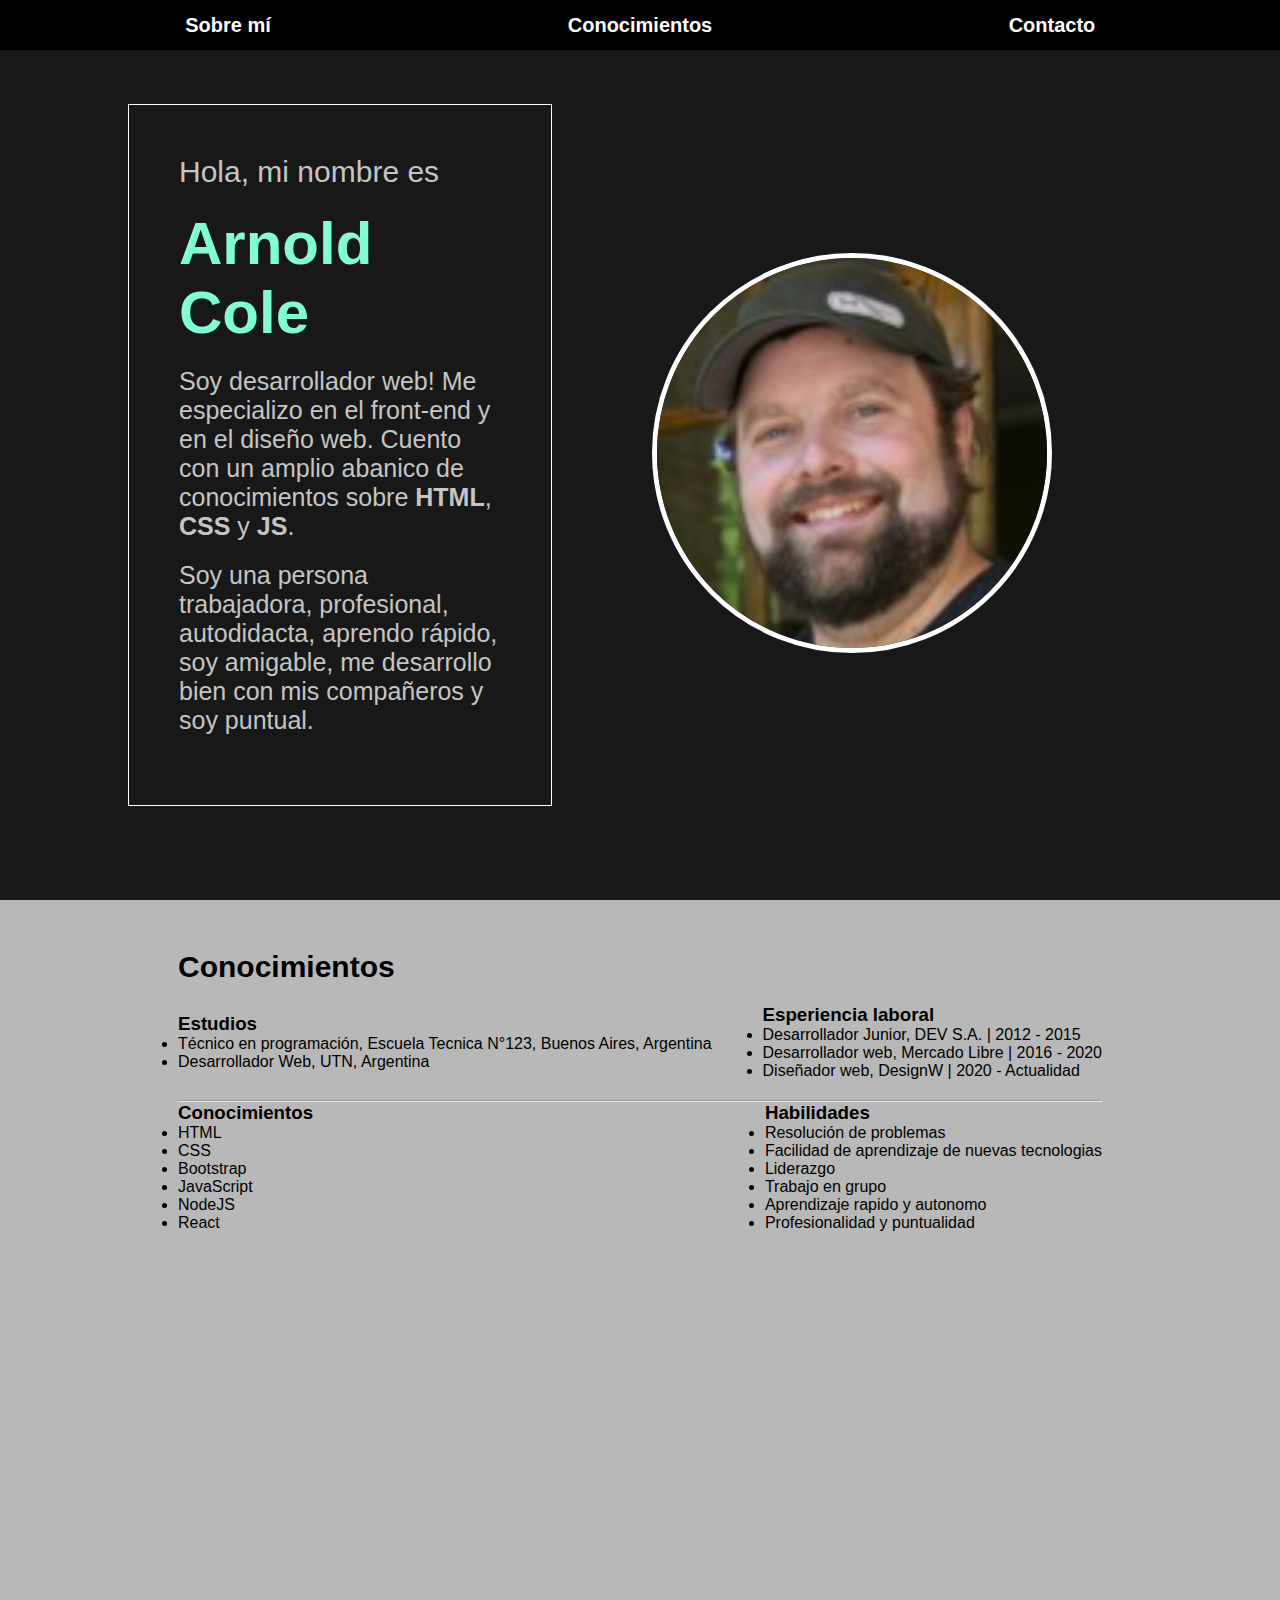
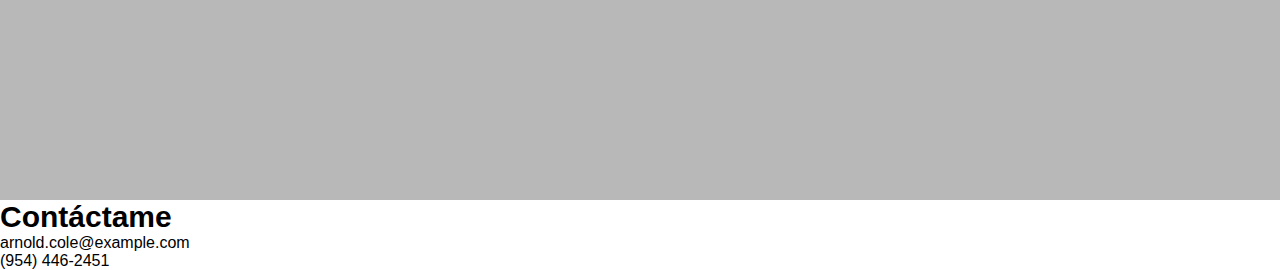
==== index.html @ a4a01d85 "Inicio del proyecto" ====
<!DOCTYPE html>
<html lang="es">
<head>
    <meta charset="UTF-8">
    <meta http-equiv="X-UA-Compatible" content="IE=edge">
    <meta name="viewport" content="width=device-width, initial-scale=1.0">
    <link rel="stylesheet" href="estilos.css">
    <title>Arnold Cole CV</title>
</head>

<nav class="navbar">
    <div class="contenedor">
        <div class="nav-link">
            <button class="link" id="btn-sobre-mi">Sobre mí</button>
        </div>
        <div class="nav-link">
            <button class="link" id="btn-conocimiento">Conocimientos</button>
        </div>
        <div class="nav-link">
            <button class="link" id="btn-contacto">Contacto</button>
        </div>
    </div>
</nav>

<header class="sobre-mi">
    <div class="contenedor">
        <div class="encabezado">
            <span>Hola, mi nombre es</span>
            <h1>Arnold Cole</h1>
            <p>
                Soy desarrollador web! Me especializo en el front-end y en el diseño web. Cuento con un amplio abanico de conocimientos sobre <strong>HTML</strong>, <strong>CSS</strong> y <strong>JS</strong>. 
            </p>
            <p>
                Soy una persona trabajadora, profesional, autodidacta, aprendo rápido, soy amigable, me desarrollo bien con mis compañeros y soy puntual.
            </p>
        </div>
        <div class="perfil-img">
            <img src="/recursos/99.jpg" alt="Imagen de perfil">
        </div>
    </div>
</header>

<body>
    <div class="conocimientos">
        <div class="contenedor-block">
            <h2>Conocimientos</h2>
            <div class="estudios">
                <div>
                    <h3>Estudios</h3>
                    <ul>
                        <li>
                            Técnico en programación, Escuela Tecnica N°123, Buenos Aires, Argentina
                        </li>
                        <li>
                            Desarrollador Web, UTN, Argentina
                        </li>
                    </ul>
                </div>
                <div>
                    <h3>Esperiencia laboral</h3>
                    <ul>
                        <li>
                            Desarrollador Junior, DEV S.A. | <span>2012 - 2015</span> 
                        </li>
                        <li>
                            Desarrollador web, Mercado Libre | <span>2016 - 2020</span>
                        </li>
                        <li>
                            Diseñador web, DesignW | <span>2020 - Actualidad</span>
                        </li>
                    </ul>
                </div>
            </div>
            <hr>
            <div class="habilidades">
                <div>
                    <h3>Conocimientos</h3>
                    <ul>
                        <li>HTML</li>
                        <li>CSS</li>
                        <li>Bootstrap</li>
                        <li>JavaScript</li>
                        <li>NodeJS</li>
                        <li>React</li>
                    </ul>
                </div>
                <div>
                    <h3>Habilidades</h3>
                    <ul>
                        <li>Resolución de problemas</li>
                        <li>Facilidad de aprendizaje de nuevas tecnologias</li>
                        <li>Liderazgo</li>
                        <li>Trabajo en grupo</li>
                        <li>Aprendizaje rapido y autonomo</li>
                        <li>Profesionalidad y puntualidad</li>
                    </ul>
                </div>
            </div>
        </div>
        
    </div>
</body>

<footer class="contacto">
    <h2>Contáctame</h2>
    <div class="email">
        <span>arnold.cole@example.com</span>
    </div>
    <div class="telefono">
        <span>(954) 446-2451</span>
    </div>
</footer>

<script src="codigo.js"></script>
</html>
---- estilos.css ----
*{
    margin: 0;
    padding: 0;
    box-sizing: border-box;
    font-family: 'Franklin Gothic Medium', 'Arial Narrow', Arial, sans-serif;
}

h2{
    font-size: 30px;
}

.navbar{
    position: fixed;
    top: 0;
    left: 0;
    width: 100%;
    height: 50px;
    background-color: rgb(0, 0, 0);
}


.contenedor{
    display: flex;
    justify-content: space-between;
    align-items: center;
    width: 80%;
    margin: 9px auto;
    margin-bottom: 0px;
}

.link{
    width: 200px;
    padding: 5px;
    background-color: rgba(240, 248, 255, 0);
    color: rgb(255, 255, 255);
    border: none;
    cursor: pointer;
    font-size: 20px;
    font-weight: bold;
}

.link:hover{
    background-color: rgba(73, 73, 73, 0.644);
    border-radius: 10px;
    color: white;
}

.sobre-mi{
    background-color: rgb(24, 24, 24);
    color: aliceblue;
    display: flex;
    width: 100%;
    height: 100vh;
}

.encabezado{
    display: block;
    border: 1px white solid;
    padding: 50px;
}

.encabezado span{
    font-size: 30px;
    color: rgb(197, 197, 197);
    margin-top: 20px;
    margin-bottom: 20px;
}

.encabezado h1{
    font-size: 60px;
    color: aquamarine;
    margin-top: 20px;
    margin-bottom: 20px;
}

.encabezado p{
    font-size: 25px;
    margin-top: 20px;
    margin-bottom: 20px;
    color: rgb(197, 197, 197);
}

.perfil-img img{
    width: 400px;
    height: 400px;
    border: 5px white solid;
    border-radius: 50%;
    margin: 100px;
}

.conocimientos{
    background-color: rgb(184, 184, 184);
    color: rgb(0, 0, 0);
    width: 100%;
    height: 100vh;
    
}

.contenedor-block{
    display: block;
    justify-content: center;
    align-items: center;
    width: 80%;
    margin: 0 auto;
    padding: 50px;
}

.estudios{
    margin-top: 20px;
    margin-bottom: 20px;
    display: flex;
    justify-content: space-between;
    align-items: center;
}

.habilidades{
    display: flex;
    justify-content: space-between;
    align-items: center;
}
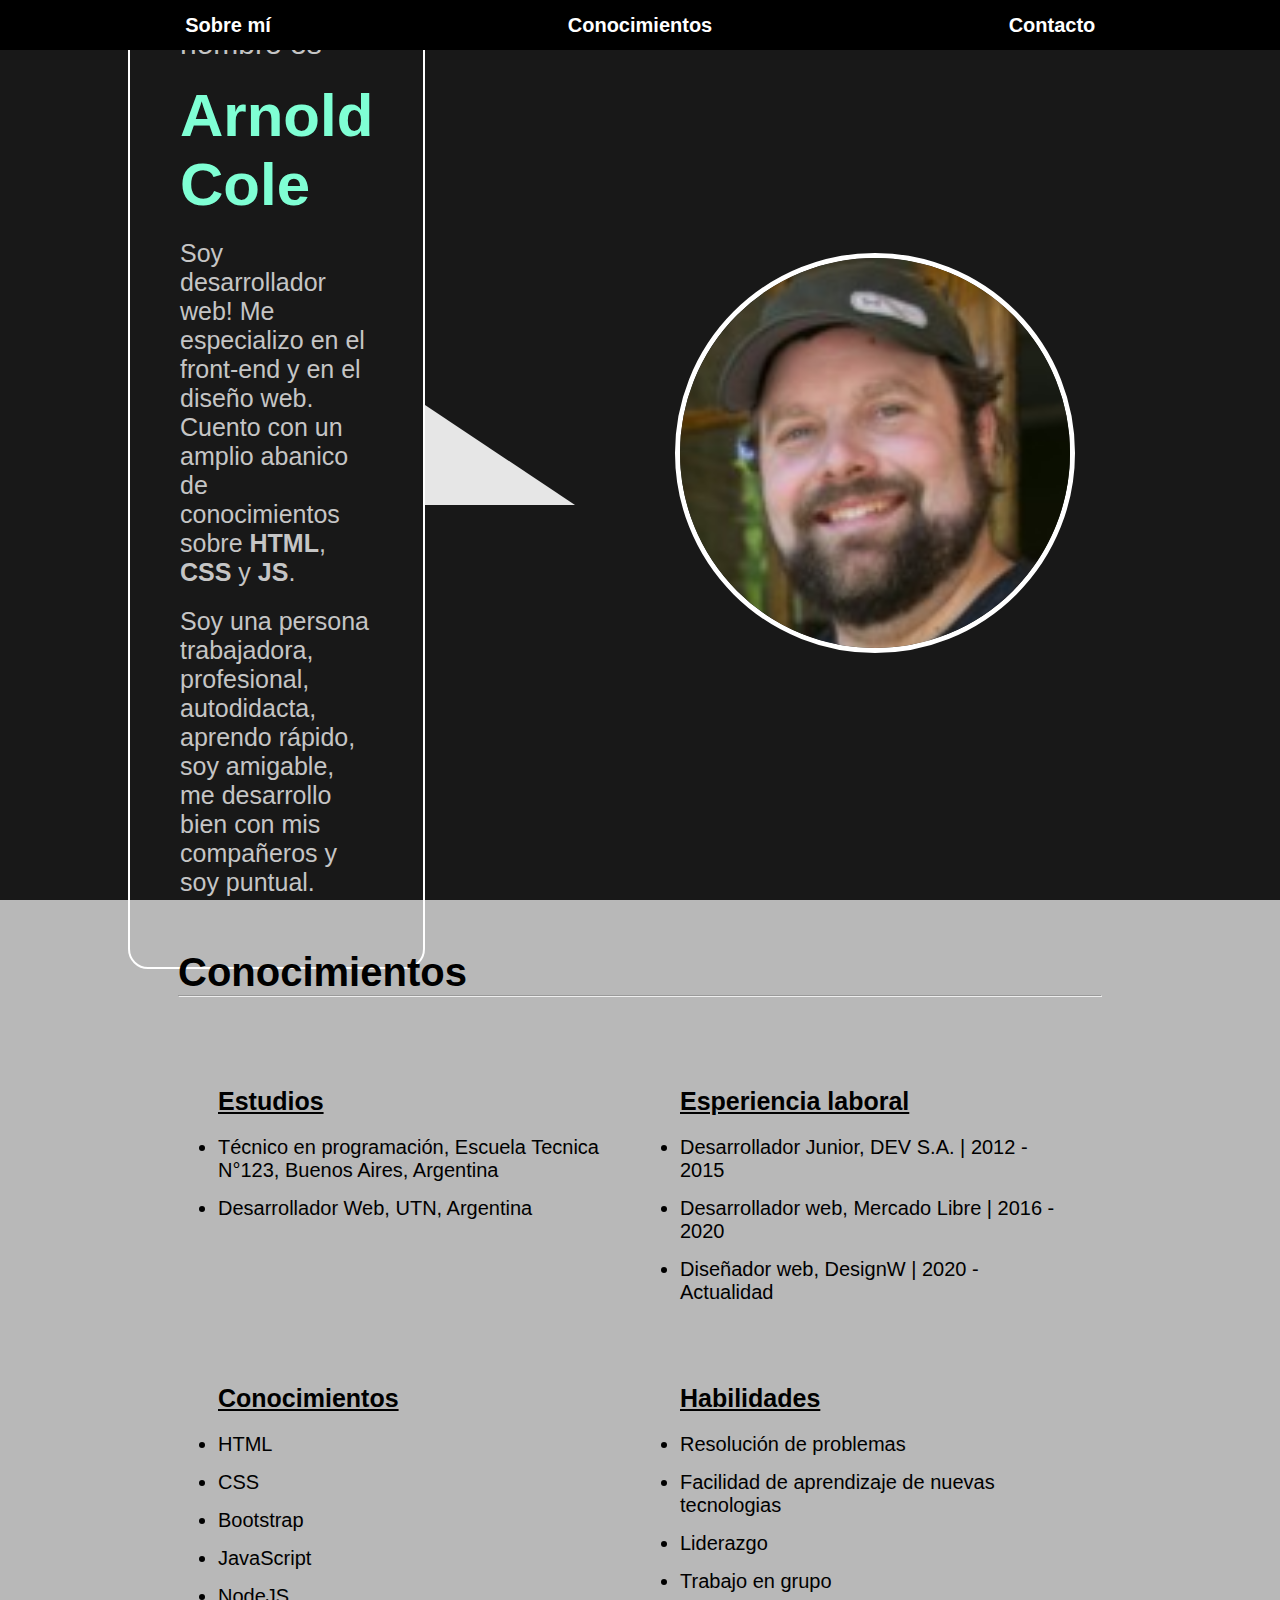
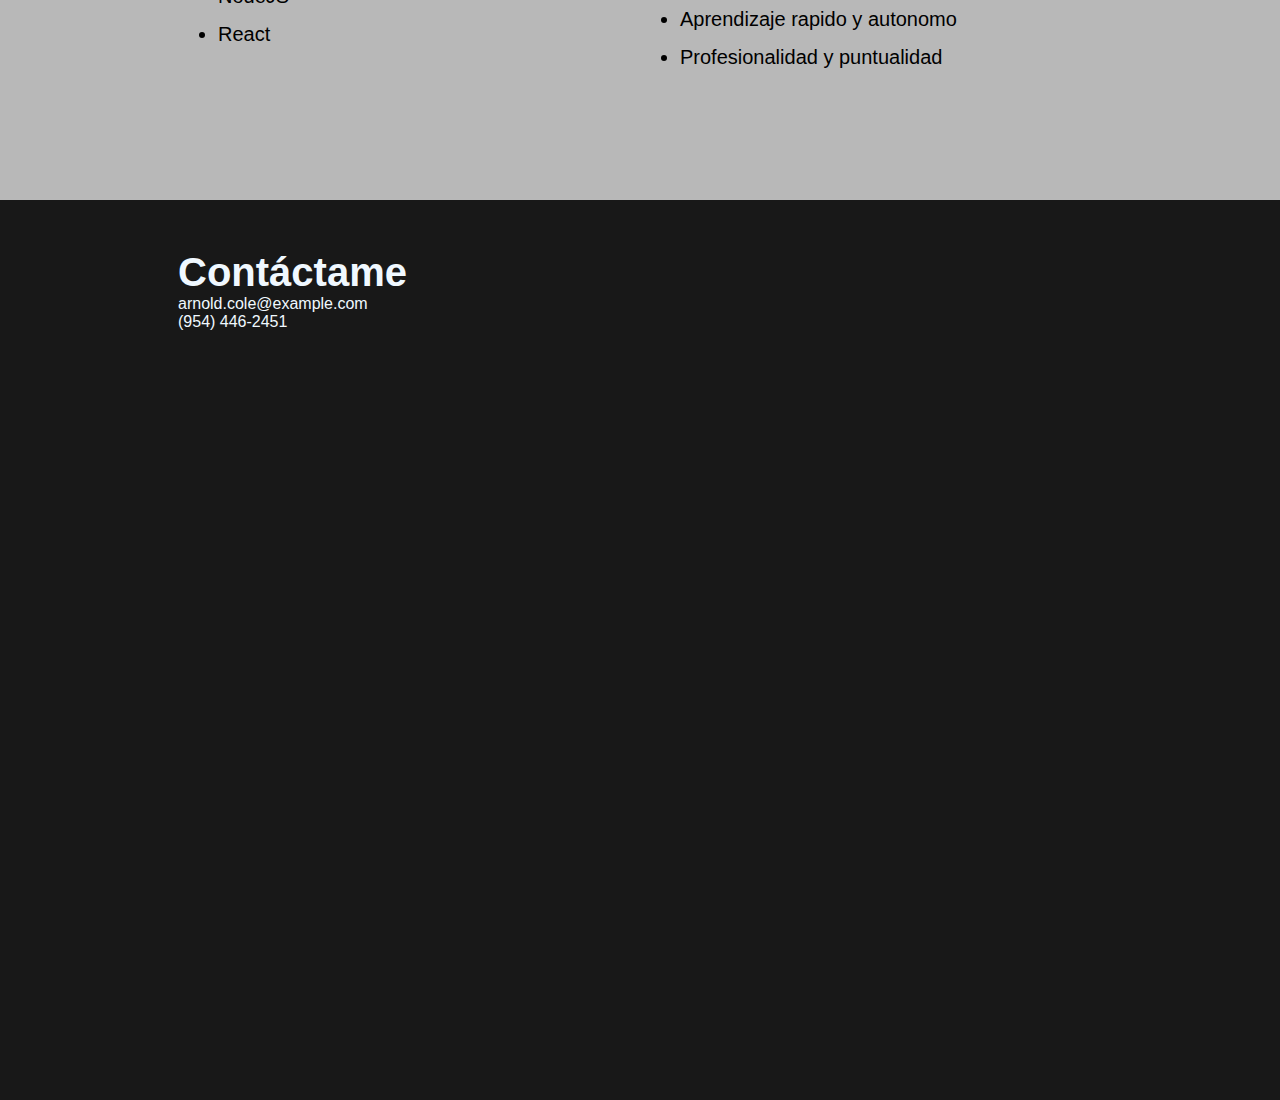
==== commit efb4521b: "Body" ====
--- a/index.html
+++ b/index.html
@@ -34,6 +34,7 @@
                 Soy una persona trabajadora, profesional, autodidacta, aprendo rápido, soy amigable, me desarrollo bien con mis compañeros y soy puntual.
             </p>
         </div>
+        <span class="triangulo"></span>
         <div class="perfil-img">
             <img src="/recursos/99.jpg" alt="Imagen de perfil">
         </div>
@@ -44,71 +45,70 @@
     <div class="conocimientos">
         <div class="contenedor-block">
             <h2>Conocimientos</h2>
-            <div class="estudios">
-                <div>
-                    <h3>Estudios</h3>
-                    <ul>
-                        <li>
-                            Técnico en programación, Escuela Tecnica N°123, Buenos Aires, Argentina
-                        </li>
-                        <li>
-                            Desarrollador Web, UTN, Argentina
-                        </li>
-                    </ul>
-                </div>
-                <div>
-                    <h3>Esperiencia laboral</h3>
-                    <ul>
-                        <li>
-                            Desarrollador Junior, DEV S.A. | <span>2012 - 2015</span> 
-                        </li>
-                        <li>
-                            Desarrollador web, Mercado Libre | <span>2016 - 2020</span>
-                        </li>
-                        <li>
-                            Diseñador web, DesignW | <span>2020 - Actualidad</span>
-                        </li>
-                    </ul>
-                </div>
+            <hr>
+            <div class="grid">
+                    <div class="lista">
+                        <h3>Estudios</h3>
+                        <ul>
+                            <li>
+                                Técnico en programación, Escuela Tecnica N°123, Buenos Aires, Argentina
+                            </li>
+                            <li>
+                                Desarrollador Web, UTN, Argentina
+                            </li>
+                        </ul>
+                    </div>
+                    <div class="lista">
+                        <h3>Esperiencia laboral</h3>
+                        <ul>
+                            <li>
+                                Desarrollador Junior, DEV S.A. | <span>2012 - 2015</span> 
+                            </li>
+                            <li>
+                                Desarrollador web, Mercado Libre | <span>2016 - 2020</span>
+                            </li>
+                            <li>
+                                Diseñador web, DesignW | <span>2020 - Actualidad</span>
+                            </li>
+                        </ul>
+                    </div>
+                    <div class="lista">
+                        <h3>Conocimientos</h3>
+                        <ul>
+                            <li>HTML</li>
+                            <li>CSS</li>
+                            <li>Bootstrap</li>
+                            <li>JavaScript</li>
+                            <li>NodeJS</li>
+                            <li>React</li>
+                        </ul>
+                    </div>
+                    <div class="lista">
+                        <h3>Habilidades</h3>
+                        <ul>
+                            <li>Resolución de problemas</li>
+                            <li>Facilidad de aprendizaje de nuevas tecnologias</li>
+                            <li>Liderazgo</li>
+                            <li>Trabajo en grupo</li>
+                            <li>Aprendizaje rapido y autonomo</li>
+                            <li>Profesionalidad y puntualidad</li>
+                        </ul>
+                    </div>
             </div>
-            <hr>
-            <div class="habilidades">
-                <div>
-                    <h3>Conocimientos</h3>
-                    <ul>
-                        <li>HTML</li>
-                        <li>CSS</li>
-                        <li>Bootstrap</li>
-                        <li>JavaScript</li>
-                        <li>NodeJS</li>
-                        <li>React</li>
-                    </ul>
-                </div>
-                <div>
-                    <h3>Habilidades</h3>
-                    <ul>
-                        <li>Resolución de problemas</li>
-                        <li>Facilidad de aprendizaje de nuevas tecnologias</li>
-                        <li>Liderazgo</li>
-                        <li>Trabajo en grupo</li>
-                        <li>Aprendizaje rapido y autonomo</li>
-                        <li>Profesionalidad y puntualidad</li>
-                    </ul>
-                </div>
-            </div>
-        </div>
-        
+        </div>             
     </div>
 </body>
 
 <footer class="contacto">
-    <h2>Contáctame</h2>
-    <div class="email">
-        <span>arnold.cole@example.com</span>
-    </div>
-    <div class="telefono">
-        <span>(954) 446-2451</span>
-    </div>
+    <div class="contenedor-block">
+        <h2>Contáctame</h2>
+        <div class="email">
+            <span>arnold.cole@example.com</span>
+        </div>
+        <div class="telefono">
+            <span>(954) 446-2451</span>
+        </div>
+    </div>   
 </footer>
 
 <script src="codigo.js"></script>
--- a/estilos.css
+++ b/estilos.css
@@ -55,7 +55,8 @@
 
 .encabezado{
     display: block;
-    border: 1px white solid;
+    border: 2px white solid;
+    border-radius: 20px;
     padding: 50px;
 }
 
@@ -80,6 +81,11 @@
     color: rgb(197, 197, 197);
 }
 
+.triangulo{
+    border-bottom: 100px solid rgb(230, 230, 230);
+    border-right: 150px solid transparent;
+}
+
 .perfil-img img{
     width: 400px;
     height: 400px;
@@ -93,7 +99,10 @@
     color: rgb(0, 0, 0);
     width: 100%;
     height: 100vh;
-    
+}
+
+h2{
+    font-size: 40px;
 }
 
 .contenedor-block{
@@ -105,16 +114,38 @@
     padding: 50px;
 }
 
-.estudios{
-    margin-top: 20px;
-    margin-bottom: 20px;
-    display: flex;
-    justify-content: space-between;
-    align-items: center;
+.grid{  
+    display: grid;
+    grid-template-columns: repeat(2,1fr);
+    row-gap: 0px;
+    padding-top: 50px;
+    padding-bottom: 50px;
+    width:100%;
 }
 
-.habilidades{
+
+.lista{
+    display: block;
+    align-items: center;
+    justify-content: center;
+    padding: 40px;
+}
+
+.lista h3{
+    text-decoration: underline;
+    font-size: 25px;
+    margin-bottom: 20px;
+}
+
+.lista li{
+    font-size: 20px;
+    margin-top: 15px;
+}
+
+footer{
+    background-color: rgb(24, 24, 24);
+    color: aliceblue;
     display: flex;
-    justify-content: space-between;
-    align-items: center;
+    width: 100%;
+    height: 100vh;
 }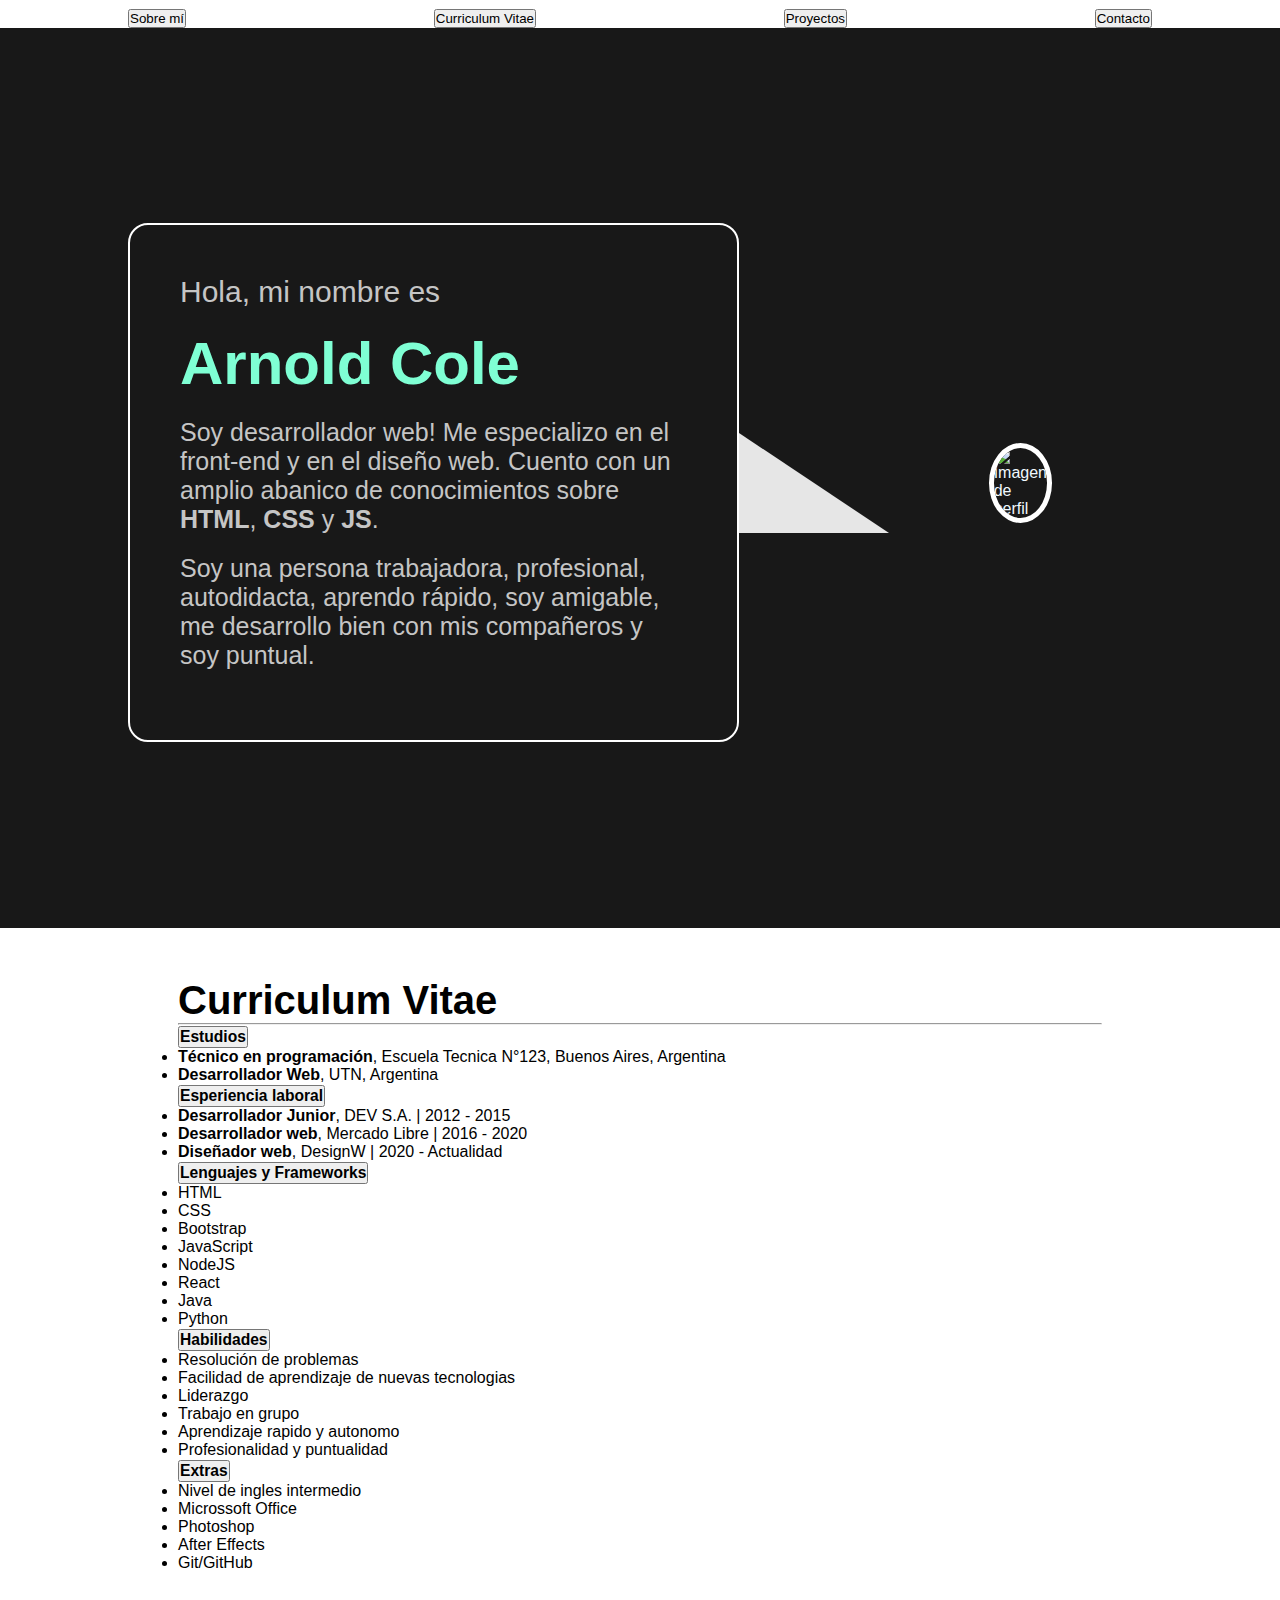
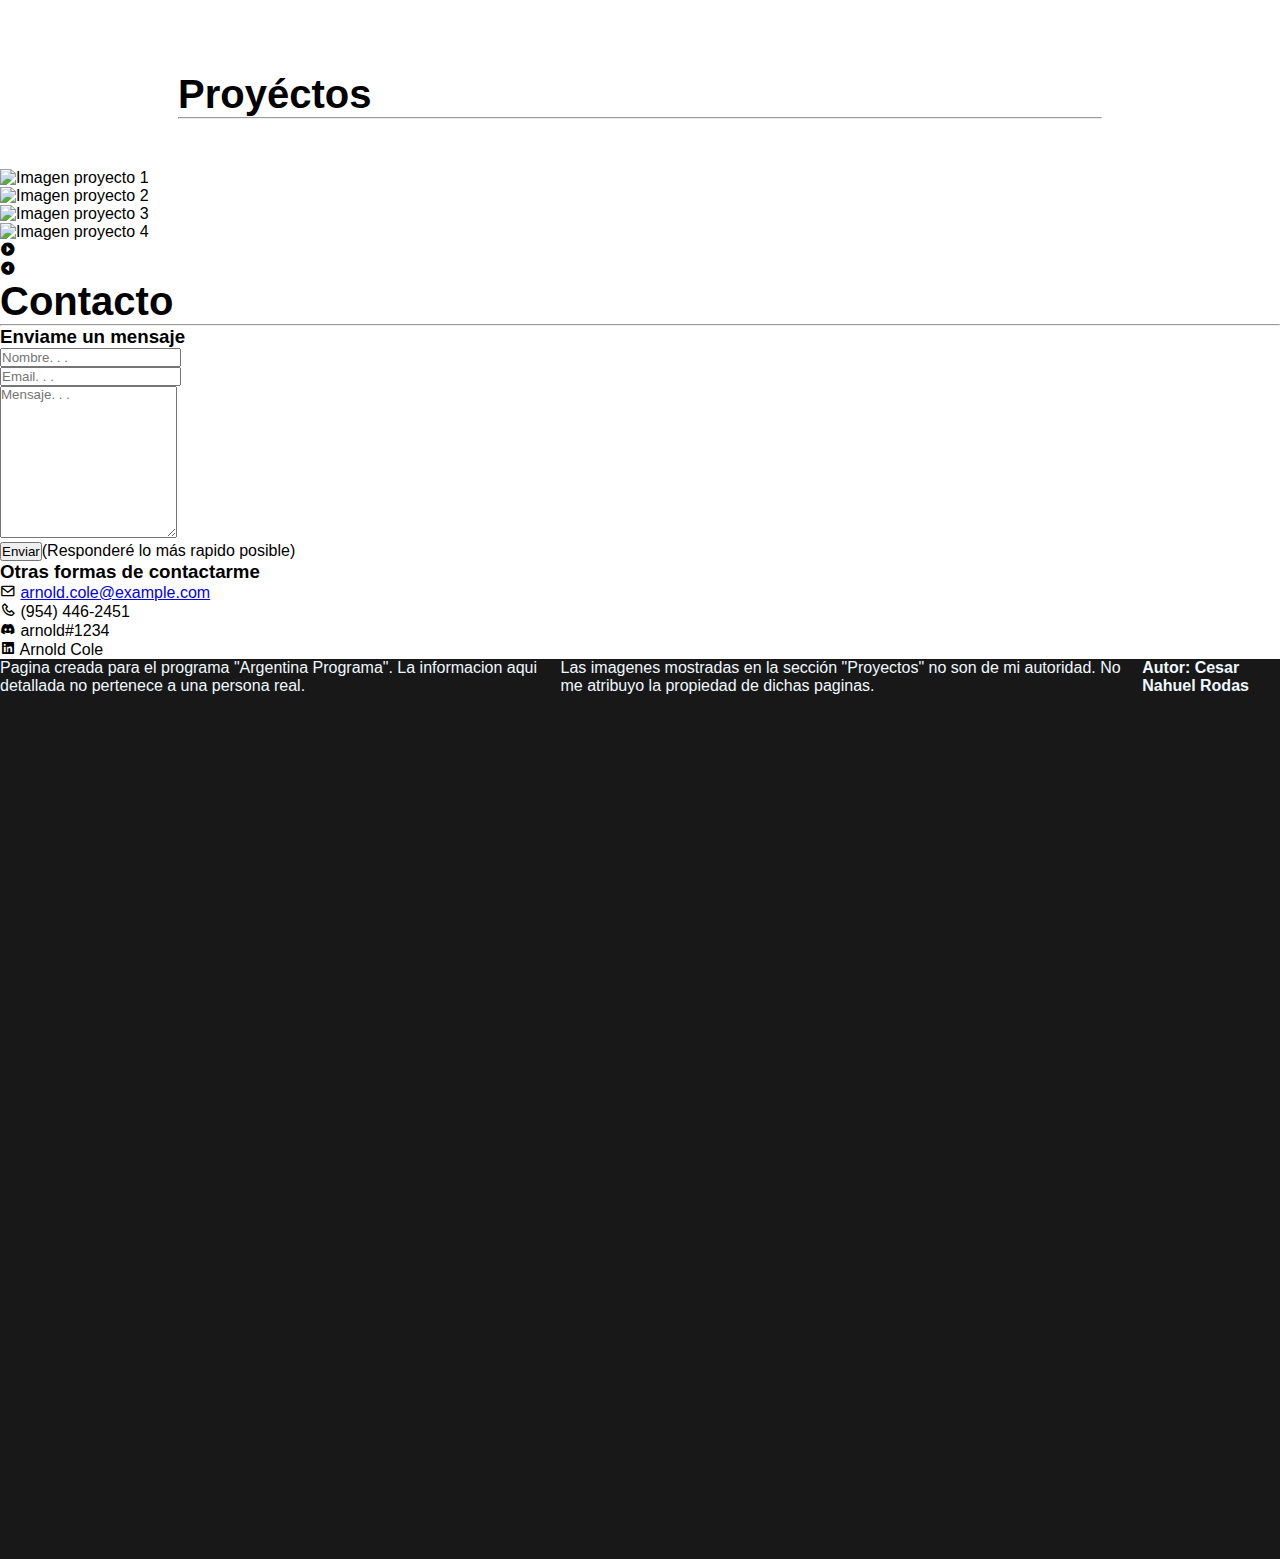
==== commit 0eaba0e4: "Update index.html" ====
--- a/index.html
+++ b/index.html
@@ -5,19 +5,24 @@
     <meta http-equiv="X-UA-Compatible" content="IE=edge">
     <meta name="viewport" content="width=device-width, initial-scale=1.0">
     <link rel="stylesheet" href="estilos.css">
+    <link href="https://cdn.jsdelivr.net/npm/bootstrap@5.3.0-alpha1/dist/css/bootstrap.min.css" rel="stylesheet" integrity="sha384-GLhlTQ8iRABdZLl6O3oVMWSktQOp6b7In1Zl3/Jr59b6EGGoI1aFkw7cmDA6j6gD" crossorigin="anonymous">
+    <link href='https://unpkg.com/boxicons@2.1.4/css/boxicons.min.css' rel='stylesheet'>
     <title>Arnold Cole CV</title>
 </head>
 
-<nav class="navbar">
+<nav class="navegacion">
     <div class="contenedor">
-        <div class="nav-link">
-            <button class="link" id="btn-sobre-mi">Sobre mí</button>
-        </div>
-        <div class="nav-link">
-            <button class="link" id="btn-conocimiento">Conocimientos</button>
-        </div>
-        <div class="nav-link">
-            <button class="link" id="btn-contacto">Contacto</button>
+        <div >
+            <button class="btn-navegacion" id="btn-sobre-mi">Sobre mí</button>
+        </div>
+        <div>
+            <button class="btn-navegacion" id="btn-cv">Curriculum Vitae</button>
+        </div>
+        <div>
+            <button class="btn-navegacion" id="btn-proyectos">Proyectos</button>
+        </div>
+        <div>
+            <button class="btn-navegacion" id="btn-contacto">Contacto</button>
         </div>
     </div>
 </nav>
@@ -36,44 +41,66 @@
         </div>
         <span class="triangulo"></span>
         <div class="perfil-img">
-            <img src="/recursos/99.jpg" alt="Imagen de perfil">
+            <img src="https://raw.githubusercontent.com/NahuRodas/ArgentinaProgramaProyectoFinal/main/recursos/foto_perfil.jpg" alt="Imagen de perfil">
         </div>
     </div>
 </header>
 
 <body>
-    <div class="conocimientos">
+    <div class="cv" id="cv">
         <div class="contenedor-block">
-            <h2>Conocimientos</h2>
+            <h2>Curriculum Vitae</h2>
             <hr>
-            <div class="grid">
-                    <div class="lista">
+            <div class="accordion" id="accordionFlushExample">
+                <div class="accordion-item bg-transparent border-dark">
+                  <h3 class="accordion-header border-dark" id="flush-headingOne">
+                    <button class="accordion-button bg-transparent collapsed border-dark" type="button" data-bs-toggle="collapse" data-bs-target="#flush-collapseOne" aria-expanded="false" aria-controls="flush-collapseOne">
                         <h3>Estudios</h3>
-                        <ul>
-                            <li>
-                                Técnico en programación, Escuela Tecnica N°123, Buenos Aires, Argentina
-                            </li>
-                            <li>
-                                Desarrollador Web, UTN, Argentina
-                            </li>
-                        </ul>
-                    </div>
-                    <div class="lista">
+                    </button>
+                  </h3>
+                  <div id="flush-collapseOne" class="accordion-collapse collapse border-dark" aria-labelledby="flush-headingOne" data-bs-parent="#accordionFlushExample">
+                    <div class="accordion-body border-dark">
+                        <ul>
+                            <li>
+                                <strong>Técnico en programación</strong>, Escuela Tecnica N°123, Buenos Aires, Argentina
+                            </li>
+                            <li>
+                                <strong> Desarrollador Web</strong>, UTN, Argentina
+                            </li>
+                        </ul>
+                    </div>
+                  </div>
+                </div>
+                <div class="accordion-item bg-transparent border-dark">
+                  <h3 class="accordion-header" id="flush-headingTwo">
+                    <button class="accordion-button bg-transparent collapsed" type="button" data-bs-toggle="collapse" data-bs-target="#flush-collapseTwo" aria-expanded="false" aria-controls="flush-collapseTwo">
                         <h3>Esperiencia laboral</h3>
-                        <ul>
-                            <li>
-                                Desarrollador Junior, DEV S.A. | <span>2012 - 2015</span> 
-                            </li>
-                            <li>
-                                Desarrollador web, Mercado Libre | <span>2016 - 2020</span>
-                            </li>
-                            <li>
-                                Diseñador web, DesignW | <span>2020 - Actualidad</span>
-                            </li>
-                        </ul>
-                    </div>
-                    <div class="lista">
-                        <h3>Conocimientos</h3>
+                    </button>
+                  </h3>
+                  <div id="flush-collapseTwo" class="accordion-collapse collapse" aria-labelledby="flush-headingTwo" data-bs-parent="#accordionFlushExample">
+                    <div class="accordion-body">
+                        <ul>
+                            <li>
+                                <strong>Desarrollador Junior</strong>, DEV S.A. | <span>2012 - 2015</span> 
+                            </li>
+                            <li>
+                                <strong>Desarrollador web</strong>, Mercado Libre | <span>2016 - 2020</span>
+                            </li>
+                            <li>
+                                <strong>Diseñador web</strong>, DesignW | <span>2020 - Actualidad</span>
+                            </li>
+                        </ul>
+                    </div>
+                  </div>
+                </div>
+                <div class="accordion-item bg-transparent border-dark">
+                  <h3 class="accordion-header" id="flush-headingThree">
+                    <button class="accordion-button bg-transparent collapsed" type="button" data-bs-toggle="collapse" data-bs-target="#flush-collapseThree" aria-expanded="false" aria-controls="flush-collapseThree">
+                        <h3>Lenguajes y Frameworks</h3>
+                    </button>
+                  </h3>
+                  <div id="flush-collapseThree" class="accordion-collapse collapse" aria-labelledby="flush-headingThree" data-bs-parent="#accordionFlushExample">
+                    <div class="accordion-body">
                         <ul>
                             <li>HTML</li>
                             <li>CSS</li>
@@ -81,10 +108,20 @@
                             <li>JavaScript</li>
                             <li>NodeJS</li>
                             <li>React</li>
-                        </ul>
-                    </div>
-                    <div class="lista">
+                            <li>Java</li>
+                            <li>Python</li>
+                        </ul>
+                    </div>
+                  </div>
+                </div>
+                <div class="accordion-item bg-transparent border-dark">
+                  <h3 class="accordion-header" id="flush-headingFour">
+                    <button class="accordion-button bg-transparent collapsed" type="button" data-bs-toggle="collapse" data-bs-target="#flush-collapseFour" aria-expanded="false" aria-controls="flush-collapseFour">
                         <h3>Habilidades</h3>
+                    </button>
+                  </h3>
+                  <div id="flush-collapseFour" class="accordion-collapse collapse" aria-labelledby="flush-headingFour" data-bs-parent="#accordionFlushExample">
+                    <div class="accordion-body">
                         <ul>
                             <li>Resolución de problemas</li>
                             <li>Facilidad de aprendizaje de nuevas tecnologias</li>
@@ -94,22 +131,110 @@
                             <li>Profesionalidad y puntualidad</li>
                         </ul>
                     </div>
+                  </div>
+                </div>
+                <div class="accordion-item bg-transparent border-dark">
+                  <h3 class="accordion-header" id="flush-headingFive">
+                    <button class="accordion-button bg-transparent collapsed" type="button" data-bs-toggle="collapse" data-bs-target="#flush-collapseFive" aria-expanded="false" aria-controls="flush-collapseFive">
+                        <h3>Extras</h3>
+                    </button>
+                  </h3>
+                  <div id="flush-collapseFive" class="accordion-collapse collapse" aria-labelledby="flush-headingFive" data-bs-parent="#accordionFlushExample">
+                    <div class="accordion-body">
+                        <ul>
+                            <li>Nivel de ingles intermedio</li>
+                            <li>Microssoft Office</li>
+                            <li>Photoshop</li>
+                            <li>After Effects</li>
+                            <li>Git/GitHub</li>
+                        </ul>
+                    </div>
+                  </div>
+                </div>
+              </div>
+        </div>             
+    </div>
+
+    <div class="proyectos" id="proyectos">
+            <div class="contenedor-block">
+                <h2>Proyéctos</h2>
+                <hr>
             </div>
-        </div>             
+        <div class="contenedor-slider">
+            <div class="slider" id="slider">
+                <div class="slider-section">
+                    <div class="slider-img">
+                        <img src="https://raw.githubusercontent.com/NahuRodas/ArgentinaProgramaProyectoFinal/main/recursos/proyecto1.PNG" alt="Imagen proyecto 1">
+                    </div>
+                </div>
+                <div class="slider-section">
+                    <div class="slider-img">
+                        <img src="https://raw.githubusercontent.com/NahuRodas/ArgentinaProgramaProyectoFinal/main/recursos/proyecto2.PNG" alt="Imagen proyecto 2">
+                    </div>
+                </div>
+                <div class="slider-section">
+                    <div class="slider-img">
+                        <img src="https://raw.githubusercontent.com/NahuRodas/ArgentinaProgramaProyectoFinal/main/recursos/proyecto3.PNG" alt="Imagen proyecto 3">
+                    </div>
+                </div>
+                <div class="slider-section">
+                    <div class="slider-img">
+                        <img src="https://raw.githubusercontent.com/NahuRodas/ArgentinaProgramaProyectoFinal/main/recursos/proyecto4.PNG" alt="Imagen proyecto 4">
+                    </div>
+                </div>
+            </div>
+            <div class="slider-btn sldier-btn-derecha" id="btn-derecha"><i class='bx bxs-caret-right-circle'></i></div>
+            <div class="slider-btn sldier-btn-izquierda" id="btn-izquierda"><i class='bx bxs-caret-left-circle'></i></div>
+        </div>
+    </div>
+    <div class="contacto" id="contacto">
+        <div class="contenedor-contactos">
+            <h2>Contacto</h2>
+            <hr>
+            <div class="contenedor-info-contactos row gx-5">
+                <div class="col-8">
+                    <h3>Enviame un mensaje</h3>
+                    <form class="formulario" action="#" method="post">
+                        <input class="input-contacto" type="text" name="nombre" id="nombre" placeholder="Nombre. . . "><br>
+                        <input class="input-contacto" type="email" name="email" id="email" placeholder="Email. . . "><br>
+                        <textarea class="input-contacto" name="mensaje" id="mensaje" rows="10" autocapitalize="sentences" placeholder="Mensaje. . . "></textarea><br>
+                        <button class="btn-enviar" type="submit">Enviar</button><span>(Responderé lo más rapido posible)</span>
+                    </form>
+                </div>
+                <div class="col-4">
+                    <h3>Otras formas de contactarme</h3>
+                    <div class="info-contacto">
+                        <i class='bx bx-envelope'></i>
+                        <a href="mailto:arnold.cole@example.com"><span>arnold.cole@example.com</span></a>
+                    </div>
+                    <div class="info-contacto">
+                        <i class='bx bx-phone' ></i>
+                        <span>(954) 446-2451</span>
+                    </div>
+                    <div class="info-contacto">
+                        <i class='bx bxl-discord-alt'></i>
+                        <span>arnold#1234</span>
+                    </div>
+                    <div class="info-contacto">
+                        <i class='bx bxl-linkedin-square' ></i>
+                        <span>Arnold Cole</span>
+                    </div>
+                </div>
+            </div>
+        </div>   
     </div>
 </body>
 
-<footer class="contacto">
-    <div class="contenedor-block">
-        <h2>Contáctame</h2>
-        <div class="email">
-            <span>arnold.cole@example.com</span>
-        </div>
-        <div class="telefono">
-            <span>(954) 446-2451</span>
-        </div>
-    </div>   
+<footer>
+
+        <p>Pagina creada para el programa "Argentina Programa". La informacion aqui detallada no pertenece a una persona real.</p>
+
+        <p>Las imagenes mostradas en la sección "Proyectos" no son de mi autoridad. No me atribuyo la propiedad de dichas paginas.</p>
+
+        <p> <strong>Autor: Cesar Nahuel Rodas</strong> </p>
+
 </footer>
 
+<script src="https://cdn.jsdelivr.net/npm/bootstrap@5.3.0-alpha1/dist/js/bootstrap.bundle.min.js" integrity="sha384-w76AqPfDkMBDXo30jS1Sgez6pr3x5MlQ1ZAGC+nuZB+EYdgRZgiwxhTBTkF7CXvN" crossorigin="anonymous"></script>
 <script src="codigo.js"></script>
 </html>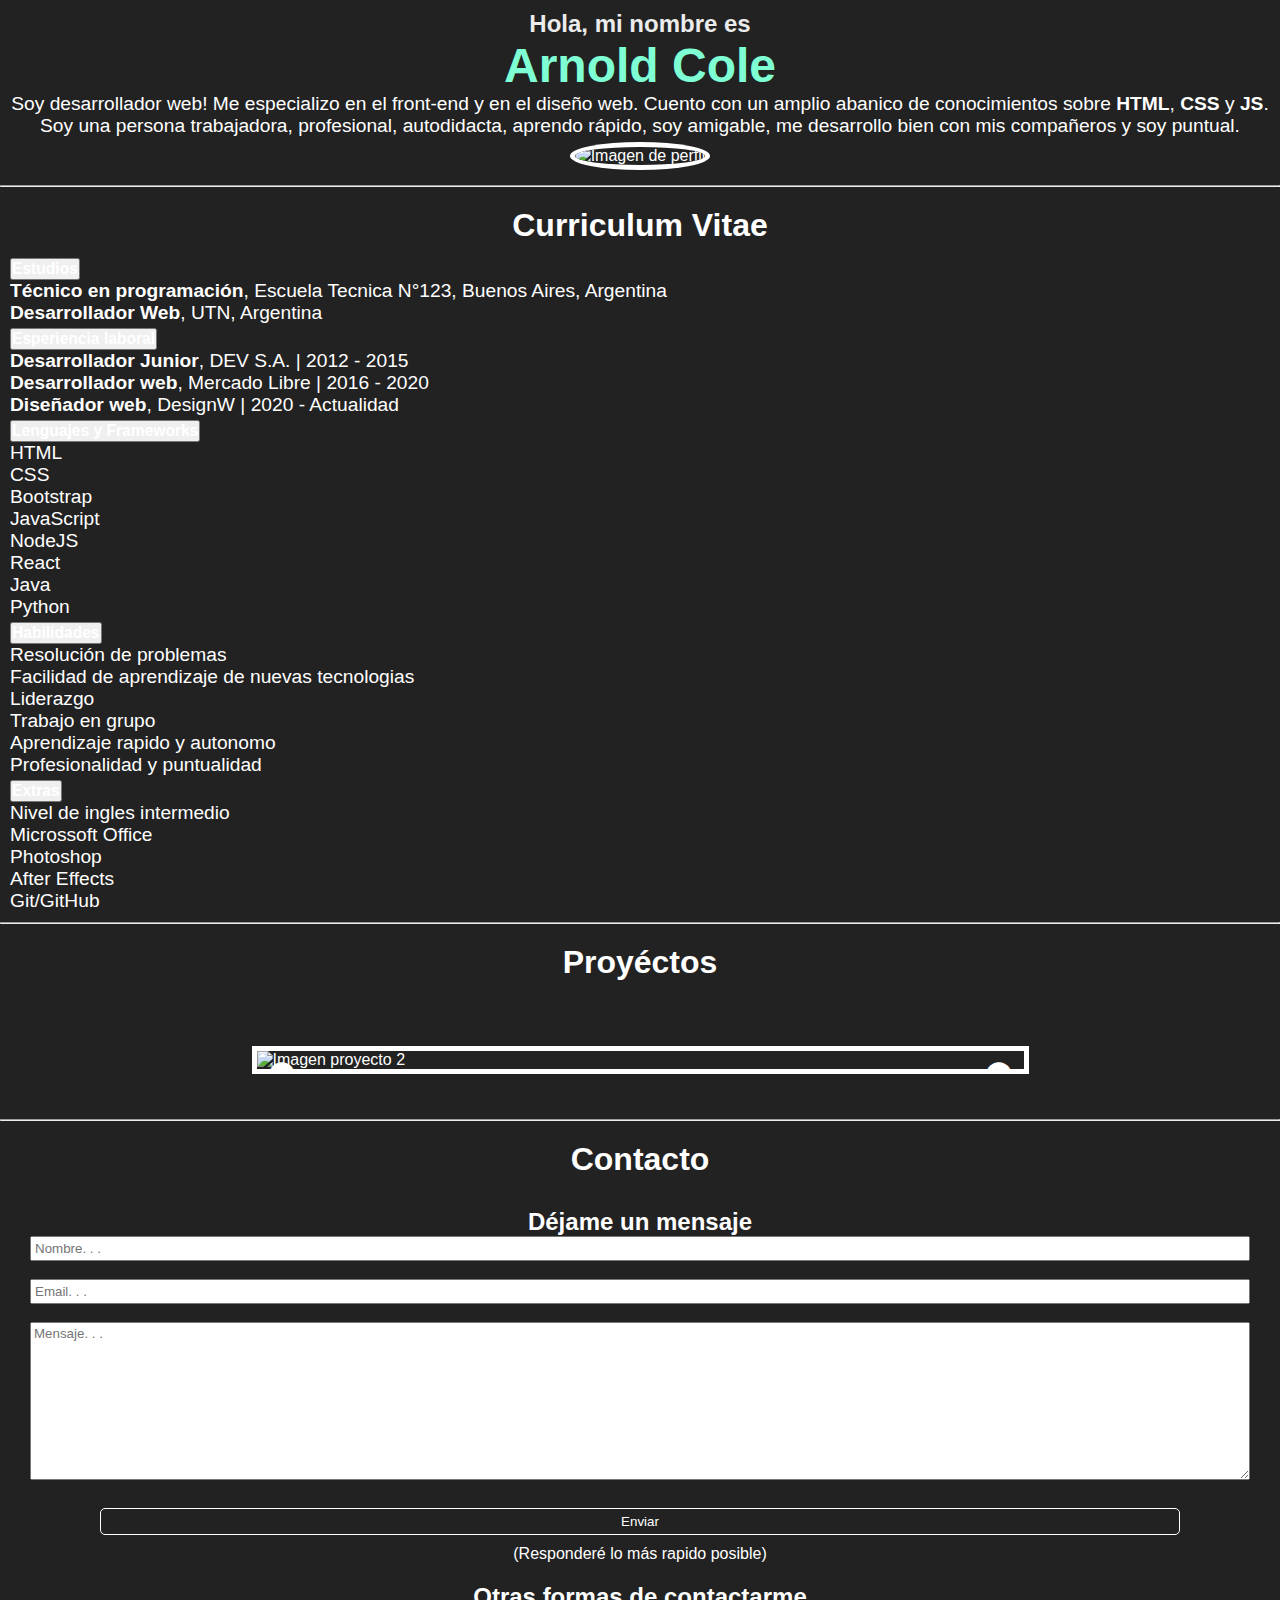
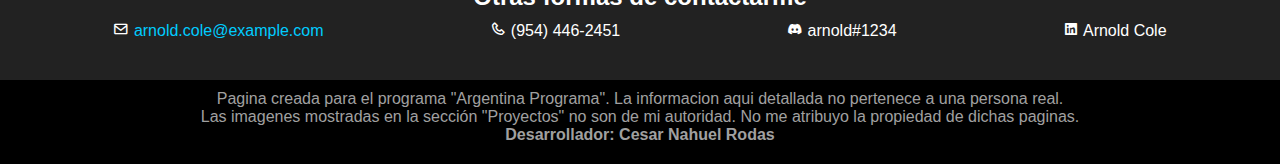
==== commit 293f6298: "Cleaning del codigo" ====
--- a/index.html
+++ b/index.html
@@ -11,7 +11,7 @@
 </head>
 
 <nav class="navegacion">
-    <div class="contenedor">
+    <div class="contenedor-nav">
         <div >
             <button class="btn-navegacion" id="btn-sobre-mi">Sobre mí</button>
         </div>
@@ -28,9 +28,9 @@
 </nav>
 
 <header class="sobre-mi">
-    <div class="contenedor">
+    <div class="contenedor contenedor-grande">
         <div class="encabezado">
-            <span>Hola, mi nombre es</span>
+            <h3>Hola, mi nombre es</h3>
             <h1>Arnold Cole</h1>
             <p>
                 Soy desarrollador web! Me especializo en el front-end y en el diseño web. Cuento con un amplio abanico de conocimientos sobre <strong>HTML</strong>, <strong>CSS</strong> y <strong>JS</strong>. 
@@ -44,22 +44,22 @@
             <img src="https://raw.githubusercontent.com/NahuRodas/ArgentinaProgramaProyectoFinal/main/recursos/foto_perfil.jpg" alt="Imagen de perfil">
         </div>
     </div>
+    <hr class="separador">
 </header>
 
 <body>
     <div class="cv" id="cv">
-        <div class="contenedor-block">
+        <div class="contenedor contenedor-cv">
             <h2>Curriculum Vitae</h2>
-            <hr>
             <div class="accordion" id="accordionFlushExample">
-                <div class="accordion-item bg-transparent border-dark">
-                  <h3 class="accordion-header border-dark" id="flush-headingOne">
-                    <button class="accordion-button bg-transparent collapsed border-dark" type="button" data-bs-toggle="collapse" data-bs-target="#flush-collapseOne" aria-expanded="false" aria-controls="flush-collapseOne">
+                <div class="accordion-item bg-transparent ">
+                  <h3 class="accordion-header " id="flush-headingOne">
+                    <button class="accordion-button bg-transparent collapsed " type="button" data-bs-toggle="collapse" data-bs-target="#flush-collapseOne" aria-expanded="false" aria-controls="flush-collapseOne">
                         <h3>Estudios</h3>
                     </button>
                   </h3>
-                  <div id="flush-collapseOne" class="accordion-collapse collapse border-dark" aria-labelledby="flush-headingOne" data-bs-parent="#accordionFlushExample">
-                    <div class="accordion-body border-dark">
+                  <div id="flush-collapseOne" class="accordion-collapse collapse " aria-labelledby="flush-headingOne" data-bs-parent="#accordionFlushExample">
+                    <div class="accordion-body ">
                         <ul>
                             <li>
                                 <strong>Técnico en programación</strong>, Escuela Tecnica N°123, Buenos Aires, Argentina
@@ -71,7 +71,7 @@
                     </div>
                   </div>
                 </div>
-                <div class="accordion-item bg-transparent border-dark">
+                <div class="accordion-item bg-transparent">
                   <h3 class="accordion-header" id="flush-headingTwo">
                     <button class="accordion-button bg-transparent collapsed" type="button" data-bs-toggle="collapse" data-bs-target="#flush-collapseTwo" aria-expanded="false" aria-controls="flush-collapseTwo">
                         <h3>Esperiencia laboral</h3>
@@ -93,7 +93,7 @@
                     </div>
                   </div>
                 </div>
-                <div class="accordion-item bg-transparent border-dark">
+                <div class="accordion-item bg-transparent">
                   <h3 class="accordion-header" id="flush-headingThree">
                     <button class="accordion-button bg-transparent collapsed" type="button" data-bs-toggle="collapse" data-bs-target="#flush-collapseThree" aria-expanded="false" aria-controls="flush-collapseThree">
                         <h3>Lenguajes y Frameworks</h3>
@@ -114,7 +114,7 @@
                     </div>
                   </div>
                 </div>
-                <div class="accordion-item bg-transparent border-dark">
+                <div class="accordion-item bg-transparent ">
                   <h3 class="accordion-header" id="flush-headingFour">
                     <button class="accordion-button bg-transparent collapsed" type="button" data-bs-toggle="collapse" data-bs-target="#flush-collapseFour" aria-expanded="false" aria-controls="flush-collapseFour">
                         <h3>Habilidades</h3>
@@ -133,7 +133,7 @@
                     </div>
                   </div>
                 </div>
-                <div class="accordion-item bg-transparent border-dark">
+                <div class="accordion-item bg-transparent ">
                   <h3 class="accordion-header" id="flush-headingFive">
                     <button class="accordion-button bg-transparent collapsed" type="button" data-bs-toggle="collapse" data-bs-target="#flush-collapseFive" aria-expanded="false" aria-controls="flush-collapseFive">
                         <h3>Extras</h3>
@@ -152,13 +152,13 @@
                   </div>
                 </div>
               </div>
-        </div>             
+        </div>         
+        <hr class="separador">    
     </div>
 
     <div class="proyectos" id="proyectos">
-            <div class="contenedor-block">
+            <div class="contenedor contenedor-cv">
                 <h2>Proyéctos</h2>
-                <hr>
             </div>
         <div class="contenedor-slider">
             <div class="slider" id="slider">
@@ -186,53 +186,56 @@
             <div class="slider-btn sldier-btn-derecha" id="btn-derecha"><i class='bx bxs-caret-right-circle'></i></div>
             <div class="slider-btn sldier-btn-izquierda" id="btn-izquierda"><i class='bx bxs-caret-left-circle'></i></div>
         </div>
-    </div>
+        <hr class="separador">
+    </div>
+
     <div class="contacto" id="contacto">
-        <div class="contenedor-contactos">
+        <div class="contenedor contenedor-contacto">
             <h2>Contacto</h2>
-            <hr>
-            <div class="contenedor-info-contactos row gx-5">
-                <div class="col-8">
-                    <h3>Enviame un mensaje</h3>
+            <div class="contenedor contenedor-grid">
+                <div class="contenedor">
+                    <h3>Déjame un mensaje</h3>
                     <form class="formulario" action="#" method="post">
-                        <input class="input-contacto" type="text" name="nombre" id="nombre" placeholder="Nombre. . . "><br>
-                        <input class="input-contacto" type="email" name="email" id="email" placeholder="Email. . . "><br>
-                        <textarea class="input-contacto" name="mensaje" id="mensaje" rows="10" autocapitalize="sentences" placeholder="Mensaje. . . "></textarea><br>
+                        <input class="input-contacto " type="text" name="nombre" id="nombre" placeholder="Nombre. . . " required><br>
+                        <input class="input-contacto " type="email" name="email" id="email" placeholder="Email. . . " required><br>
+                        <textarea class="input-contacto " name="mensaje" id="mensaje" rows="10" autocapitalize="sentences" placeholder="Mensaje. . . " maxlength="500" required></textarea><br>
                         <button class="btn-enviar" type="submit">Enviar</button><span>(Responderé lo más rapido posible)</span>
                     </form>
                 </div>
-                <div class="col-4">
+                <div class="contenedor">
                     <h3>Otras formas de contactarme</h3>
-                    <div class="info-contacto">
-                        <i class='bx bx-envelope'></i>
-                        <a href="mailto:arnold.cole@example.com"><span>arnold.cole@example.com</span></a>
-                    </div>
-                    <div class="info-contacto">
-                        <i class='bx bx-phone' ></i>
-                        <span>(954) 446-2451</span>
-                    </div>
-                    <div class="info-contacto">
-                        <i class='bx bxl-discord-alt'></i>
-                        <span>arnold#1234</span>
-                    </div>
-                    <div class="info-contacto">
-                        <i class='bx bxl-linkedin-square' ></i>
-                        <span>Arnold Cole</span>
+                    <div class="mas-contactos">
+                        <div class="info-contacto">
+                            <i class='bx bx-envelope'></i>
+                            <a href="mailto:arnold.cole@example.com"><span>arnold.cole@example.com</span></a>
+                        </div>
+                        <div class="info-contacto">
+                            <i class='bx bx-phone' ></i>
+                            <span>(954) 446-2451</span>
+                        </div>
+                        <div class="info-contacto">
+                            <i class='bx bxl-discord-alt'></i>
+                            <span>arnold#1234</span>
+                        </div>
+                        <div class="info-contacto">
+                            <i class='bx bxl-linkedin-square' ></i>
+                            <span>Arnold Cole</span>
+                        </div>
                     </div>
                 </div>
             </div>
         </div>   
     </div>
-</body>
+</body> 
 
 <footer>
-
+    <div class="contenedor">
         <p>Pagina creada para el programa "Argentina Programa". La informacion aqui detallada no pertenece a una persona real.</p>
 
         <p>Las imagenes mostradas en la sección "Proyectos" no son de mi autoridad. No me atribuyo la propiedad de dichas paginas.</p>
 
-        <p> <strong>Autor: Cesar Nahuel Rodas</strong> </p>
-
+        <p> <strong>Desarrollador: Cesar Nahuel Rodas</strong> </p>
+    </div>
 </footer>
 
 <script src="https://cdn.jsdelivr.net/npm/bootstrap@5.3.0-alpha1/dist/js/bootstrap.bundle.min.js" integrity="sha384-w76AqPfDkMBDXo30jS1Sgez6pr3x5MlQ1ZAGC+nuZB+EYdgRZgiwxhTBTkF7CXvN" crossorigin="anonymous"></script>
--- a/estilos.css
+++ b/estilos.css
@@ -1,3 +1,6 @@
+
+    /*------- Smarthphone -------*/
+
 *{
     margin: 0;
     padding: 0;
@@ -5,30 +8,309 @@
     font-family: 'Franklin Gothic Medium', 'Arial Narrow', Arial, sans-serif;
 }
 
-h2{
+.navegacion{
+    height: 0px;
+    visibility: hidden;
+}
+
+.sobre-mi{
+    width: 100%;
+    background-color: rgb(34, 34, 34);
+    color: white;
+    padding-bottom: 10px;
+}
+
+.contenedor{
+    height:auto;
+    margin: 0 auto;
+    padding: 10px;
+}
+
+.encabezado{
+    display: block;
+    align-items: center;
+    justify-content: center;
+    text-align: justify;
+}
+
+.encabezado h3{
+    font-size: 1.5em;
+    color: rgb(236, 236, 236);
+    text-align: center;
+}
+.encabezado h1{
+    text-align: center;
+    font-size: 3em;
+    color: aquamarine;
+}
+.encabezado p{
+    font-size: 1.2em;
+}
+
+.perfil-img{
+    display: flex;
+    align-items: center;
+    justify-content: center;
+    margin: 10px;
+}
+
+.perfil-img img{
+    border-radius: 50%;
+    box-shadow: 0 0 0 5px white;
+}
+
+.triangulo{
+    visibility: hidden;
+}
+
+/* Curriculum */
+
+.cv{
+    width: 100%;
+    padding-bottom: 10px;
+    background-color: rgb(34, 34, 34);
+    color: white;
+}
+
+.cv h2{
+    font-size: 2em;
+    text-align: center;
+    margin-bottom: 10px;
+}
+
+.accordion{
+    color: white;
+    font-size: 1.2em;
+    margin-bottom: 0px;
+}
+
+.accordion-body{
+    color: #fff;
+}
+
+.accordion-button h3{
+    color: white;
+}
+
+/* Proyectos */
+
+.proyectos{
+    width: 100%;
+    padding-bottom: 10px;
+    background-color: rgb(34, 34, 34);
+    color: white;
+}
+
+.proyectos h2{
+    font-size: 2em;
+    text-align: center;
+    margin-bottom: 10px;
+}
+
+.contenedor-slider{
+    display: block;
+    justify-content: center;
+    align-items: center;
+    width: 80%;
+    min-width: 320px;
+    max-width: 767px;
+    margin: 50px auto;
+    overflow: hidden;
+    box-shadow: 0 0 0 5px white;
+    position: relative;
+}
+
+.slider{
+    display: flex;
+    width: 400%;
+    height: 100%;
+    margin-left: -100%;
+}
+
+.slider-section{
+    width: 100%;
+}
+
+.slider-img{
+    display: block;
+    width: 100%;
+    height: 100%;
+    object-fit:cover;
+}
+
+.slider-img img{
+    width:100%;
+}
+
+.slider-btn{
+    position: absolute;
+    top:50%;
     font-size: 30px;
-}
-
-.navbar{
+    text-align: center;
+}
+
+.slider-btn i{
+    border-radius: 50%;
+    padding: 0px;
+}
+
+.slider-btn i:hover{
+    color: #3f3f3f;
+}
+
+.sldier-btn-derecha{
+    right: 10px;
+}
+.sldier-btn-izquierda{
+    left: 10px;
+}
+
+/* Contacto */
+
+.contacto{
+    width: 100%;
+    padding-bottom: 10px;
+    background-color: rgb(34, 34, 34);
+    color: white;
+}
+
+.contacto h2{
+    font-size: 2em;
+    text-align: center;
+    margin-bottom: 10px;
+}
+
+.contacto h3{
+    font-size: 1.5em;
+    text-align: center;
+}
+
+.formulario{
+    display: grid;
+    align-items: center;
+    justify-content: center;
+    grid-template-columns: 100%;
+    text-align: center;
+}
+
+.input-contacto{
+    padding: 3px;
+    width: 100%;
+}
+
+.btn-enviar{
+    background-color: transparent;
+    color: #fff;
+    font-weight: 100;
+    border: 1px solid white;
+    padding: 5px;
+    border-radius: 5px;
+}
+
+.btn-enviar:hover{
+    background-color: rgb(85, 85, 85);
+    color: #fff;
+    font-weight: 100;
+    border: 1px solid white;
+    padding: 5px;
+}
+
+
+/* Pie de página */
+
+footer{
+    width: 100%;
+    padding-bottom: 10px;
+    background-color: rgb(0, 0, 0);
+    color: rgb(160, 160, 160);
+    text-align: center;
+}
+
+footer p{
+    font-size: 1em;
+    margin: 0;
+}
+
+.info-contacto a{
+    text-decoration: none;
+    color: rgb(0, 204, 255);
+}
+
+    /*------- Tablets y Notebooks --------*/
+
+@media screen and (min-width:768px) {
+    .encabezado{
+        text-align: center;
+    }
+
+
+    .btn-enviar{
+        margin: 10px 70px;
+    }
+    
+    .mas-contactos{
+        margin-top: 10px;
+        display: grid;
+        grid-template-columns: auto auto auto auto;
+        text-align: center;
+    }
+}
+
+
+    /*------- Computadoras -------*/
+@media screen and (min-width:1600px) {
+    
+    /*------- Estilos generales -------*/
+
+::-webkit-scrollbar {
+    width: 10px;
+  }
+  
+  ::-webkit-scrollbar-track {
+    background: rgb(24, 24, 24);
+  }
+  
+  ::-webkit-scrollbar-thumb {
+    background: rgb(197, 197, 197);
+    border-radius: 5px;
+  }
+  
+  ::-webkit-scrollbar-thumb:hover {
+    background: rgb(156, 156, 156);
+  }
+
+.separador{
+    visibility: hidden;
+}
+
+.contenedor h2{
+    font-size: 50px;
+}
+
+
+    /*------- Barra de navegacion -------*/
+
+.navegacion{
+    visibility: visible;
     position: fixed;
     top: 0;
     left: 0;
     width: 100%;
     height: 50px;
     background-color: rgb(0, 0, 0);
-}
-
-
-.contenedor{
-    display: flex;
+    z-index: 2;
+}
+
+.contenedor-nav{
+    display: grid;
+    grid-template-columns: auto auto auto auto;
     justify-content: space-between;
     align-items: center;
     width: 80%;
-    margin: 9px auto;
-    margin-bottom: 0px;
-}
-
-.link{
+    margin: 5px auto;
+}
+
+.btn-navegacion{
     width: 200px;
     padding: 5px;
     background-color: rgba(240, 248, 255, 0);
@@ -39,13 +321,18 @@
     font-weight: bold;
 }
 
-.link:hover{
+.btn-navegacion:hover{
     background-color: rgba(73, 73, 73, 0.644);
     border-radius: 10px;
     color: white;
 }
 
+
+    /*------- Header de la pagina -------*/
+
 .sobre-mi{
+    margin-top: 50px;
+    position:relative;
     background-color: rgb(24, 24, 24);
     color: aliceblue;
     display: flex;
@@ -53,6 +340,14 @@
     height: 100vh;
 }
 
+.contenedor-grande{
+    display: flex;
+    justify-content: space-between;
+    align-items: center;
+    width: 80%;
+    margin: 5px auto;
+}
+
 .encabezado{
     display: block;
     border: 2px white solid;
@@ -60,7 +355,7 @@
     padding: 50px;
 }
 
-.encabezado span{
+.encabezado h3{
     font-size: 30px;
     color: rgb(197, 197, 197);
     margin-top: 20px;
@@ -82,6 +377,7 @@
 }
 
 .triangulo{
+    visibility: visible;
     border-bottom: 100px solid rgb(230, 230, 230);
     border-right: 150px solid transparent;
 }
@@ -89,23 +385,22 @@
 .perfil-img img{
     width: 400px;
     height: 400px;
-    border: 5px white solid;
     border-radius: 50%;
+    box-shadow: 0 0 0 10px white;
     margin: 100px;
 }
 
-.conocimientos{
+
+    /*------- Conocimientos y habilidades --------*/
+
+.cv{
     background-color: rgb(184, 184, 184);
     color: rgb(0, 0, 0);
     width: 100%;
     height: 100vh;
 }
 
-h2{
-    font-size: 40px;
-}
-
-.contenedor-block{
+.contenedor-cv{
     display: block;
     justify-content: center;
     align-items: center;
@@ -114,38 +409,194 @@
     padding: 50px;
 }
 
-.grid{  
-    display: grid;
-    grid-template-columns: repeat(2,1fr);
-    row-gap: 0px;
-    padding-top: 50px;
-    padding-bottom: 50px;
-    width:100%;
-}
-
-
-.lista{
-    display: block;
-    align-items: center;
-    justify-content: center;
-    padding: 40px;
-}
-
-.lista h3{
-    text-decoration: underline;
+.accordion{  
+    z-index: 1;
+    background-color: rgba(240, 248, 255, 0);
+    color: black;
+    margin-top: 100px;
+    border: 1px solid black;
+}
+
+.accordion-item{
+    border: 1px solid black;
+}
+
+.accordion button{
+    border: 1px solid black;
+}
+
+.accordion-item h3{
     font-size: 25px;
-    margin-bottom: 20px;
-}
-
-.lista li{
+    color: black;
+}
+
+.accordion-body ul{
     font-size: 20px;
-    margin-top: 15px;
-}
-
-footer{
+    color: black;
+}
+
+.accordion-body li span{
+    font-style: italic;
+    color: rgb(51, 51, 51);
+}
+
+
+    /*------ Slider de proyectos ------*/
+
+.proyectos{
     background-color: rgb(24, 24, 24);
     color: aliceblue;
+    width: 100%;
+    height: 100vh;
+    padding-top: 20px;
+}
+
+.contenedor-slider{
+    display: block;
+    justify-content: center;
+    align-items: center;
+    width: 80%;
+    min-width: 728px;
+    max-width: 1024px;
+    margin: 100px auto;
+    overflow: hidden;
+    box-shadow: 0 0 0 10px white;
+    position: relative;
+}
+
+.slider{
     display: flex;
-    width: 100%;
-    height: 100vh;
+    width: 400%;
+    height: 500px;
+    margin-left: -100%;
+}
+
+.slider-section{
+    width: 100%;
+}
+
+.slider-img{
+    display: block;
+    width: 100%;
+    height: 100%;
+    object-fit: cover;
+}
+
+.slider-img img{
+    width: 1024px;
+}
+
+.slider-btn{
+    position: absolute;
+    width: 40px;
+    height: 40px;
+    top:50%;
+    font-size: 50px;
+    text-align: center;
+    cursor: pointer;
+}
+
+.slider-btn i{
+    color:#3f3f3f71;
+    border-radius: 50%;
+    padding: 0px;
+}
+
+.slider-btn i:hover{
+    color: #3f3f3f;
+}
+
+.sldier-btn-derecha{
+    right: 10px;
+}
+.sldier-btn-izquierda{
+    left: 10px;
+}
+
+
+    /*-------- Contactos --------*/
+
+.contacto{
+    background-color: rgb(184, 184, 184);
+    color: rgb(0, 0, 0);
+    display: flex;
+    width: 100%;
+    height: 80vh;
+}
+
+.contenedor-contacto{
+    display: block;
+    width: 80%;
+    margin: 0 auto;
+    padding: 50px;
+}
+
+.contenedor-grid{
+    display: grid;
+    grid-template-columns: auto auto;
+    margin-top: 50px;
+}
+
+.input-contacto{
+    width: 400px;
+    padding: 5px;
+    border-radius: 5px;
+    resize:none;
+}
+
+.btn-enviar{
+    width: 100px;
+    padding: 5px;
+    justify-self: center;
+    align-self: center;
+    background-color: #ffffff00;
+    color: #000;
+    border: 1px solid black;
+    border-radius: 5px;
+    font-size: 20px;
+}
+
+.btn-enviar:hover{
+    background-color: #5c5c5c;
+}
+
+.formulario span{
+    font-size: 15px;
+    font-style: italic;
+    margin-left: 10px;
+}
+
+.mas-contactos{
+    display: block;
+    text-align: left;
+}
+
+.info-contacto{
+    font-size: 20px;
+    margin: 5px;
+}
+
+.info-contacto i{
+    margin-right: 5px;
+}
+
+.info-contacto a{
+    color: rgb(0, 140, 255);
+}
+
+
+    /*------- Footer -------*/
+
+footer{
+    height:fit-content;
+    background-color: black;
+    display: block;
+    text-align: center;
+    padding-top: 10px;
+}
+
+footer p{
+    margin: 0;
+}
+
 }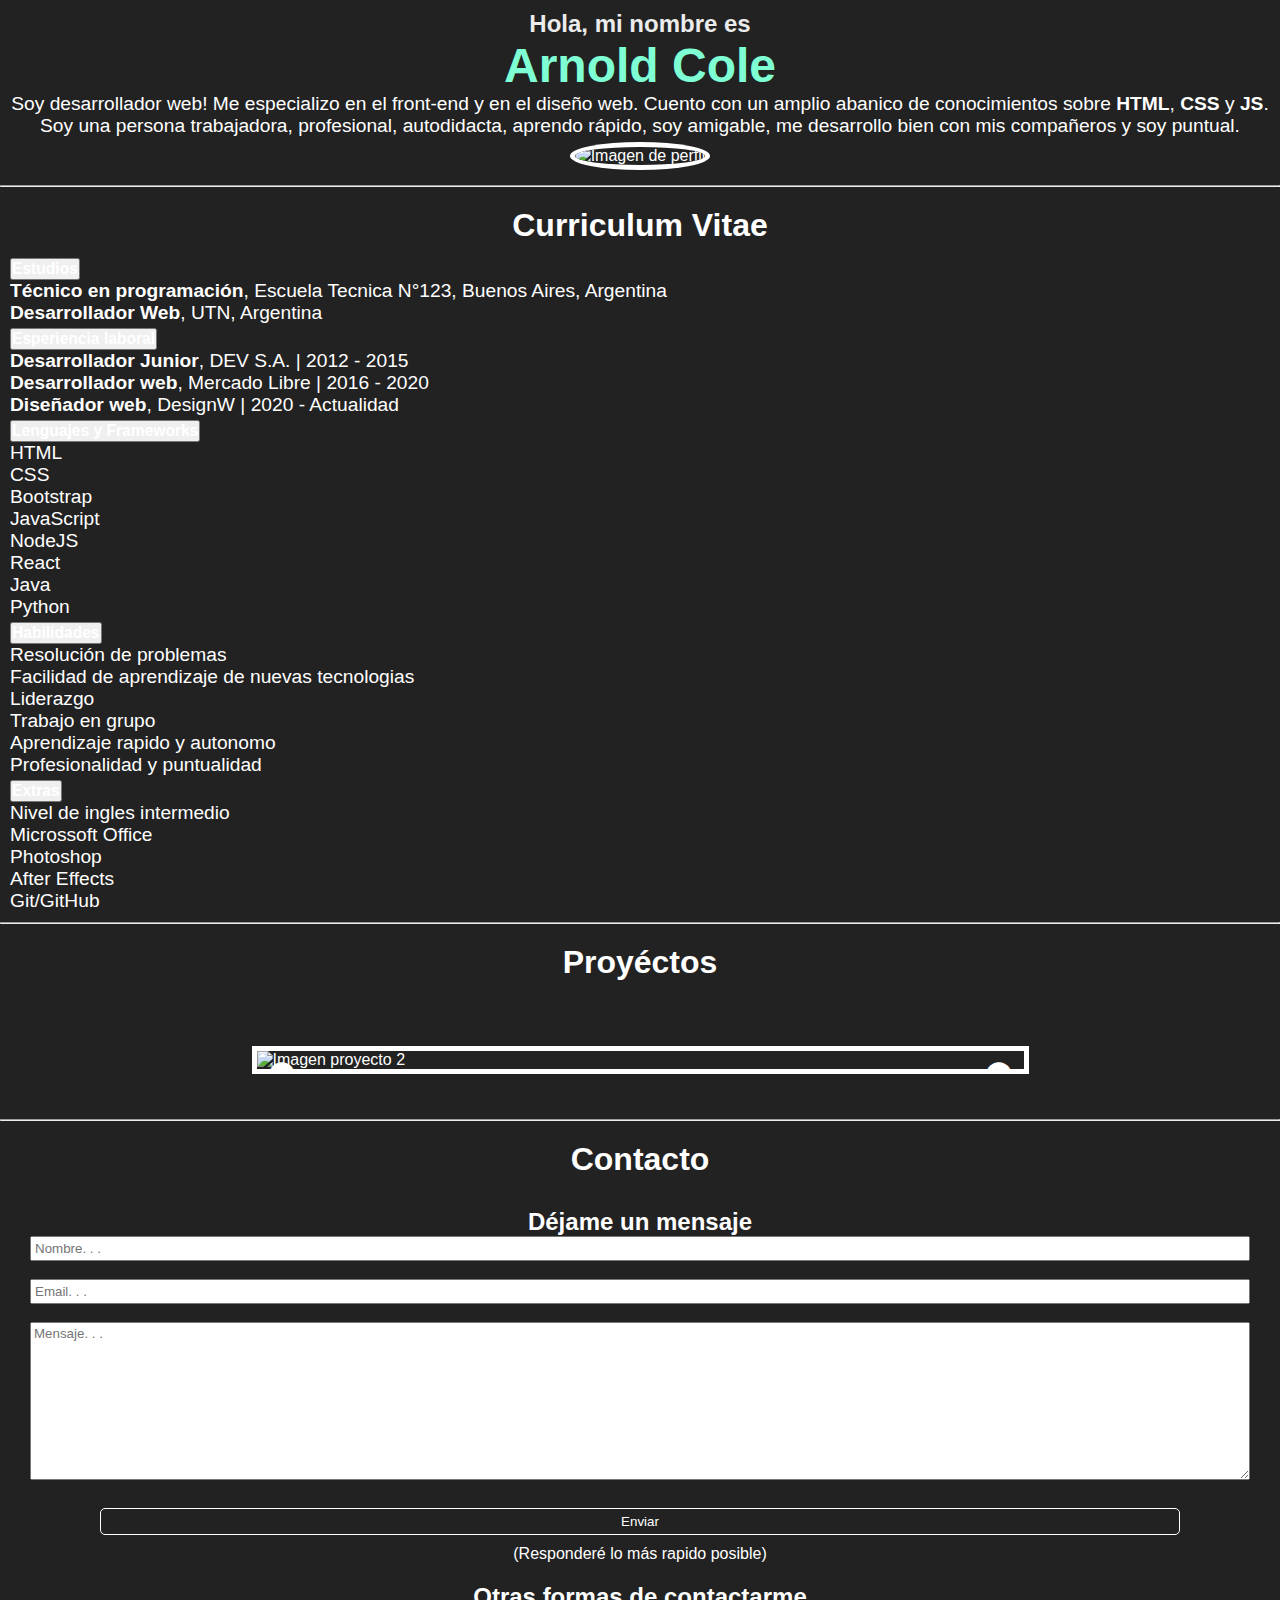
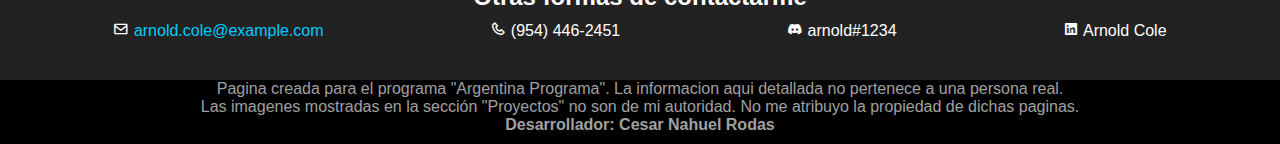
==== commit a378e0a3: "Cambios en el footer" ====
--- a/index.html
+++ b/index.html
@@ -229,7 +229,7 @@
 </body> 
 
 <footer>
-    <div class="contenedor">
+    <div>
         <p>Pagina creada para el programa "Argentina Programa". La informacion aqui detallada no pertenece a una persona real.</p>
 
         <p>Las imagenes mostradas en la sección "Proyectos" no son de mi autoridad. No me atribuyo la propiedad de dichas paginas.</p>
--- a/estilos.css
+++ b/estilos.css
@@ -591,12 +591,14 @@
     height:fit-content;
     background-color: black;
     display: block;
-    text-align: center;
     padding-top: 10px;
 }
 
 footer p{
     margin: 0;
+    width: 100%;
+    text-align: center;
+    font-size: 12px;
 }
 
 }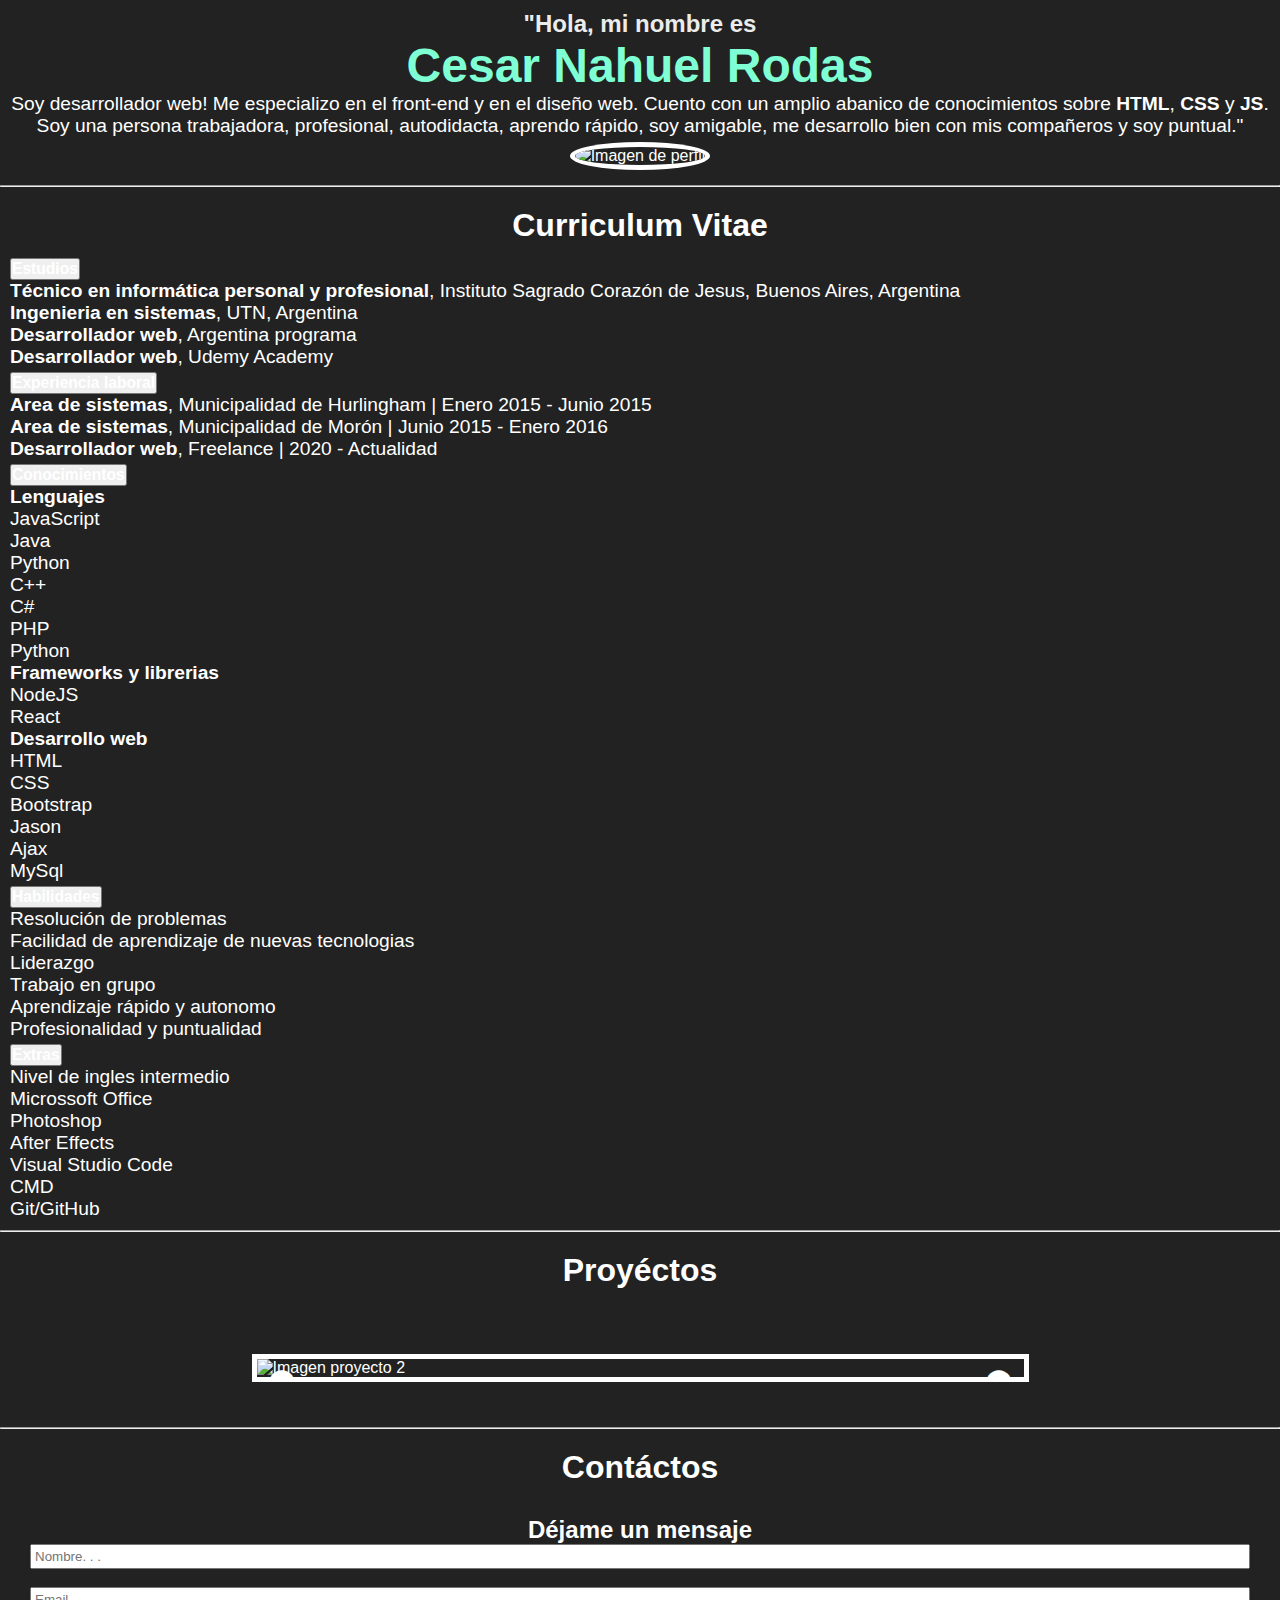
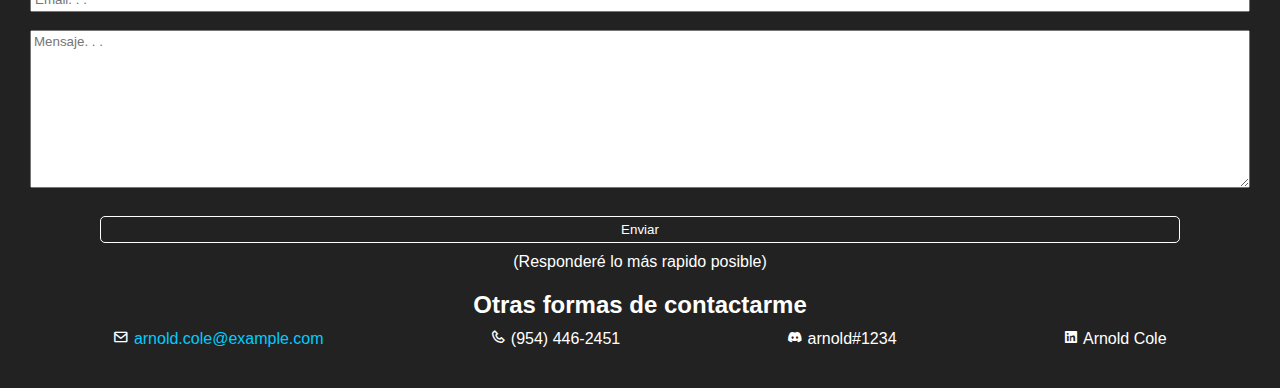
==== commit b06fba89: "a" ====
--- a/index.html
+++ b/index.html
@@ -7,9 +7,11 @@
     <link rel="stylesheet" href="estilos.css">
     <link href="https://cdn.jsdelivr.net/npm/bootstrap@5.3.0-alpha1/dist/css/bootstrap.min.css" rel="stylesheet" integrity="sha384-GLhlTQ8iRABdZLl6O3oVMWSktQOp6b7In1Zl3/Jr59b6EGGoI1aFkw7cmDA6j6gD" crossorigin="anonymous">
     <link href='https://unpkg.com/boxicons@2.1.4/css/boxicons.min.css' rel='stylesheet'>
-    <title>Arnold Cole CV</title>
+    <title>Cesar Nahuel Rodas</title>
 </head>
 
+
+    <!-- BARRA DE NAVEGACIÓN -->
 <nav class="navegacion">
     <div class="contenedor-nav">
         <div >
@@ -27,125 +29,151 @@
     </div>
 </nav>
 
+
+    <!-- HEADER de la página o  apartado "Sobre mi" -->
 <header class="sobre-mi">
     <div class="contenedor contenedor-grande">
         <div class="encabezado">
-            <h3>Hola, mi nombre es</h3>
-            <h1>Arnold Cole</h1>
+            <h3>"Hola, mi nombre es</h3>
+            <h1>Cesar Nahuel Rodas</h1>
             <p>
                 Soy desarrollador web! Me especializo en el front-end y en el diseño web. Cuento con un amplio abanico de conocimientos sobre <strong>HTML</strong>, <strong>CSS</strong> y <strong>JS</strong>. 
             </p>
             <p>
-                Soy una persona trabajadora, profesional, autodidacta, aprendo rápido, soy amigable, me desarrollo bien con mis compañeros y soy puntual.
+                Soy una persona trabajadora, profesional, autodidacta, aprendo rápido, soy amigable, me desarrollo bien con mis compañeros y soy puntual."
             </p>
         </div>
         <span class="triangulo"></span>
         <div class="perfil-img">
-            <img src="https://raw.githubusercontent.com/NahuRodas/ArgentinaProgramaProyectoFinal/main/recursos/foto_perfil.jpg" alt="Imagen de perfil">
+            <img src="http://placekitten.com/200/300" alt="Imagen de perfil">
         </div>
     </div>
     <hr class="separador">
 </header>
 
 <body>
+
+    <!-- Curriculum vitae desplegable -->
     <div class="cv" id="cv">
         <div class="contenedor contenedor-cv">
             <h2>Curriculum Vitae</h2>
             <div class="accordion" id="accordionFlushExample">
-                <div class="accordion-item bg-transparent ">
-                  <h3 class="accordion-header " id="flush-headingOne">
+                <div class="accordion-item bg-transparent border-dark">
+                  <h3 class="accordion-header" id="flush-headingOne">
                     <button class="accordion-button bg-transparent collapsed " type="button" data-bs-toggle="collapse" data-bs-target="#flush-collapseOne" aria-expanded="false" aria-controls="flush-collapseOne">
                         <h3>Estudios</h3>
                     </button>
                   </h3>
                   <div id="flush-collapseOne" class="accordion-collapse collapse " aria-labelledby="flush-headingOne" data-bs-parent="#accordionFlushExample">
-                    <div class="accordion-body ">
-                        <ul>
-                            <li>
-                                <strong>Técnico en programación</strong>, Escuela Tecnica N°123, Buenos Aires, Argentina
-                            </li>
-                            <li>
-                                <strong> Desarrollador Web</strong>, UTN, Argentina
-                            </li>
-                        </ul>
-                    </div>
-                  </div>
-                </div>
-                <div class="accordion-item bg-transparent">
+                    <div class="accordion-body">
+                        <ul>
+                            <li>
+                                <strong>Técnico en informática personal y profesional</strong>, Instituto Sagrado Corazón de Jesus, Buenos Aires, Argentina
+                            </li>
+                            <li>
+                                <strong> Ingenieria en sistemas</strong>, UTN, Argentina
+                            </li>
+                            <li>
+                                <strong> Desarrollador web</strong>, Argentina programa
+                            </li>
+                            <li>
+                                <strong> Desarrollador web</strong>, Udemy Academy
+                            </li>
+                        </ul>
+                    </div>
+                  </div>
+                </div>
+                <div class="accordion-item bg-transparent border-dark">
                   <h3 class="accordion-header" id="flush-headingTwo">
                     <button class="accordion-button bg-transparent collapsed" type="button" data-bs-toggle="collapse" data-bs-target="#flush-collapseTwo" aria-expanded="false" aria-controls="flush-collapseTwo">
-                        <h3>Esperiencia laboral</h3>
+                        <h3>Experiencia laboral</h3>
                     </button>
                   </h3>
                   <div id="flush-collapseTwo" class="accordion-collapse collapse" aria-labelledby="flush-headingTwo" data-bs-parent="#accordionFlushExample">
                     <div class="accordion-body">
                         <ul>
                             <li>
-                                <strong>Desarrollador Junior</strong>, DEV S.A. | <span>2012 - 2015</span> 
-                            </li>
-                            <li>
-                                <strong>Desarrollador web</strong>, Mercado Libre | <span>2016 - 2020</span>
-                            </li>
-                            <li>
-                                <strong>Diseñador web</strong>, DesignW | <span>2020 - Actualidad</span>
-                            </li>
-                        </ul>
-                    </div>
-                  </div>
-                </div>
-                <div class="accordion-item bg-transparent">
+                                <strong>Area de sistemas</strong>, Municipalidad de Hurlingham | <span>Enero 2015 - Junio 2015</span> 
+                            </li>
+                            <li>
+                                <strong>Area de sistemas</strong>, Municipalidad de Morón | <span> Junio 2015 - Enero 2016</span>
+                            </li>
+                            <li>
+                                <strong>Desarrollador web</strong>, Freelance | <span>2020 - Actualidad</span>
+                            </li>
+                        </ul>
+                    </div>
+                  </div>
+                </div>
+                <div class="accordion-item bg-transparent border-dark">
                   <h3 class="accordion-header" id="flush-headingThree">
                     <button class="accordion-button bg-transparent collapsed" type="button" data-bs-toggle="collapse" data-bs-target="#flush-collapseThree" aria-expanded="false" aria-controls="flush-collapseThree">
-                        <h3>Lenguajes y Frameworks</h3>
+                        <h3>Conocimientos</h3>
                     </button>
                   </h3>
                   <div id="flush-collapseThree" class="accordion-collapse collapse" aria-labelledby="flush-headingThree" data-bs-parent="#accordionFlushExample">
                     <div class="accordion-body">
                         <ul>
+                            <b>Lenguajes</b>
+                            <li>JavaScript</li>
+                            <li>Java</li>
+                            <li>Python</li>
+                            <li>C++</li>
+                            <li>C#</li>
+                            <li>PHP</li>
+                            <li>Python</li>
+                        </ul>
+                        <ul>
+                            <b>Frameworks y librerias</b>
+                            <li>NodeJS</li>
+                            <li>React</li>
+                        </ul>
+                        <ul>
+                            <b>Desarrollo web</b>
                             <li>HTML</li>
                             <li>CSS</li>
                             <li>Bootstrap</li>
-                            <li>JavaScript</li>
-                            <li>NodeJS</li>
-                            <li>React</li>
-                            <li>Java</li>
-                            <li>Python</li>
-                        </ul>
-                    </div>
-                  </div>
-                </div>
-                <div class="accordion-item bg-transparent ">
+                            <li>Jason</li>
+                            <li>Ajax</li>
+                            <li>MySql</li>
+                        </ul>
+                    </div>
+                  </div>
+                </div>
+                <div class="accordion-item bg-transparent border-dark">
                   <h3 class="accordion-header" id="flush-headingFour">
-                    <button class="accordion-button bg-transparent collapsed" type="button" data-bs-toggle="collapse" data-bs-target="#flush-collapseFour" aria-expanded="false" aria-controls="flush-collapseFour">
+                    <button class="accordion-button bg-transparent collapsed border-dark" type="button" data-bs-toggle="collapse" data-bs-target="#flush-collapseFour" aria-expanded="false" aria-controls="flush-collapseFour">
                         <h3>Habilidades</h3>
                     </button>
                   </h3>
-                  <div id="flush-collapseFour" class="accordion-collapse collapse" aria-labelledby="flush-headingFour" data-bs-parent="#accordionFlushExample">
+                  <div id="flush-collapseFour" class="accordion-collapse collapse border-dark" aria-labelledby="flush-headingFour" data-bs-parent="#accordionFlushExample">
                     <div class="accordion-body">
                         <ul>
                             <li>Resolución de problemas</li>
                             <li>Facilidad de aprendizaje de nuevas tecnologias</li>
                             <li>Liderazgo</li>
                             <li>Trabajo en grupo</li>
-                            <li>Aprendizaje rapido y autonomo</li>
+                            <li>Aprendizaje rápido y autonomo</li>
                             <li>Profesionalidad y puntualidad</li>
                         </ul>
                     </div>
                   </div>
                 </div>
-                <div class="accordion-item bg-transparent ">
-                  <h3 class="accordion-header" id="flush-headingFive">
-                    <button class="accordion-button bg-transparent collapsed" type="button" data-bs-toggle="collapse" data-bs-target="#flush-collapseFive" aria-expanded="false" aria-controls="flush-collapseFive">
+                <div class="accordion-item bg-transparent border-dark">
+                  <h3 class="accordion-header " id="flush-headingFive">
+                    <button class="accordion-button bg-transparent collapsed " type="button" data-bs-toggle="collapse" data-bs-target="#flush-collapseFive" aria-expanded="false" aria-controls="flush-collapseFive">
                         <h3>Extras</h3>
                     </button>
                   </h3>
-                  <div id="flush-collapseFive" class="accordion-collapse collapse" aria-labelledby="flush-headingFive" data-bs-parent="#accordionFlushExample">
-                    <div class="accordion-body">
+                  <div id="flush-collapseFive" class="accordion-collapse collapse " aria-labelledby="flush-headingFive" data-bs-parent="#accordionFlushExample">
+                    <div class="accordion-body ">
                         <ul>
                             <li>Nivel de ingles intermedio</li>
                             <li>Microssoft Office</li>
                             <li>Photoshop</li>
                             <li>After Effects</li>
+                            <li>Visual Studio Code</li>
+                            <li>CMD</li>
                             <li>Git/GitHub</li>
                         </ul>
                     </div>
@@ -156,6 +184,7 @@
         <hr class="separador">    
     </div>
 
+    <!-- Slider de proyectos hechos -->
     <div class="proyectos" id="proyectos">
             <div class="contenedor contenedor-cv">
                 <h2>Proyéctos</h2>
@@ -164,7 +193,7 @@
             <div class="slider" id="slider">
                 <div class="slider-section">
                     <div class="slider-img">
-                        <img src="https://raw.githubusercontent.com/NahuRodas/ArgentinaProgramaProyectoFinal/main/recursos/proyecto1.PNG" alt="Imagen proyecto 1">
+                        <img src="https://raw.githubusercontent.com/NahuRodas/ArgentinaProgramaProyectoFinal/main/recursos/proyecto1.PNG" alt="Imagen Chimmie page">
                     </div>
                 </div>
                 <div class="slider-section">
@@ -189,9 +218,11 @@
         <hr class="separador">
     </div>
 
+
+    <!-- Apartado de contáctos -->
     <div class="contacto" id="contacto">
         <div class="contenedor contenedor-contacto">
-            <h2>Contacto</h2>
+            <h2>Contáctos</h2>
             <div class="contenedor contenedor-grid">
                 <div class="contenedor">
                     <h3>Déjame un mensaje</h3>
@@ -228,6 +259,8 @@
     </div>
 </body> 
 
+
+<!--     Pie de página
 <footer>
     <div>
         <p>Pagina creada para el programa "Argentina Programa". La informacion aqui detallada no pertenece a una persona real.</p>
@@ -236,8 +269,8 @@
 
         <p> <strong>Desarrollador: Cesar Nahuel Rodas</strong> </p>
     </div>
-</footer>
+</footer> -->
 
 <script src="https://cdn.jsdelivr.net/npm/bootstrap@5.3.0-alpha1/dist/js/bootstrap.bundle.min.js" integrity="sha384-w76AqPfDkMBDXo30jS1Sgez6pr3x5MlQ1ZAGC+nuZB+EYdgRZgiwxhTBTkF7CXvN" crossorigin="anonymous"></script>
 <script src="codigo.js"></script>
-</html>+</html>
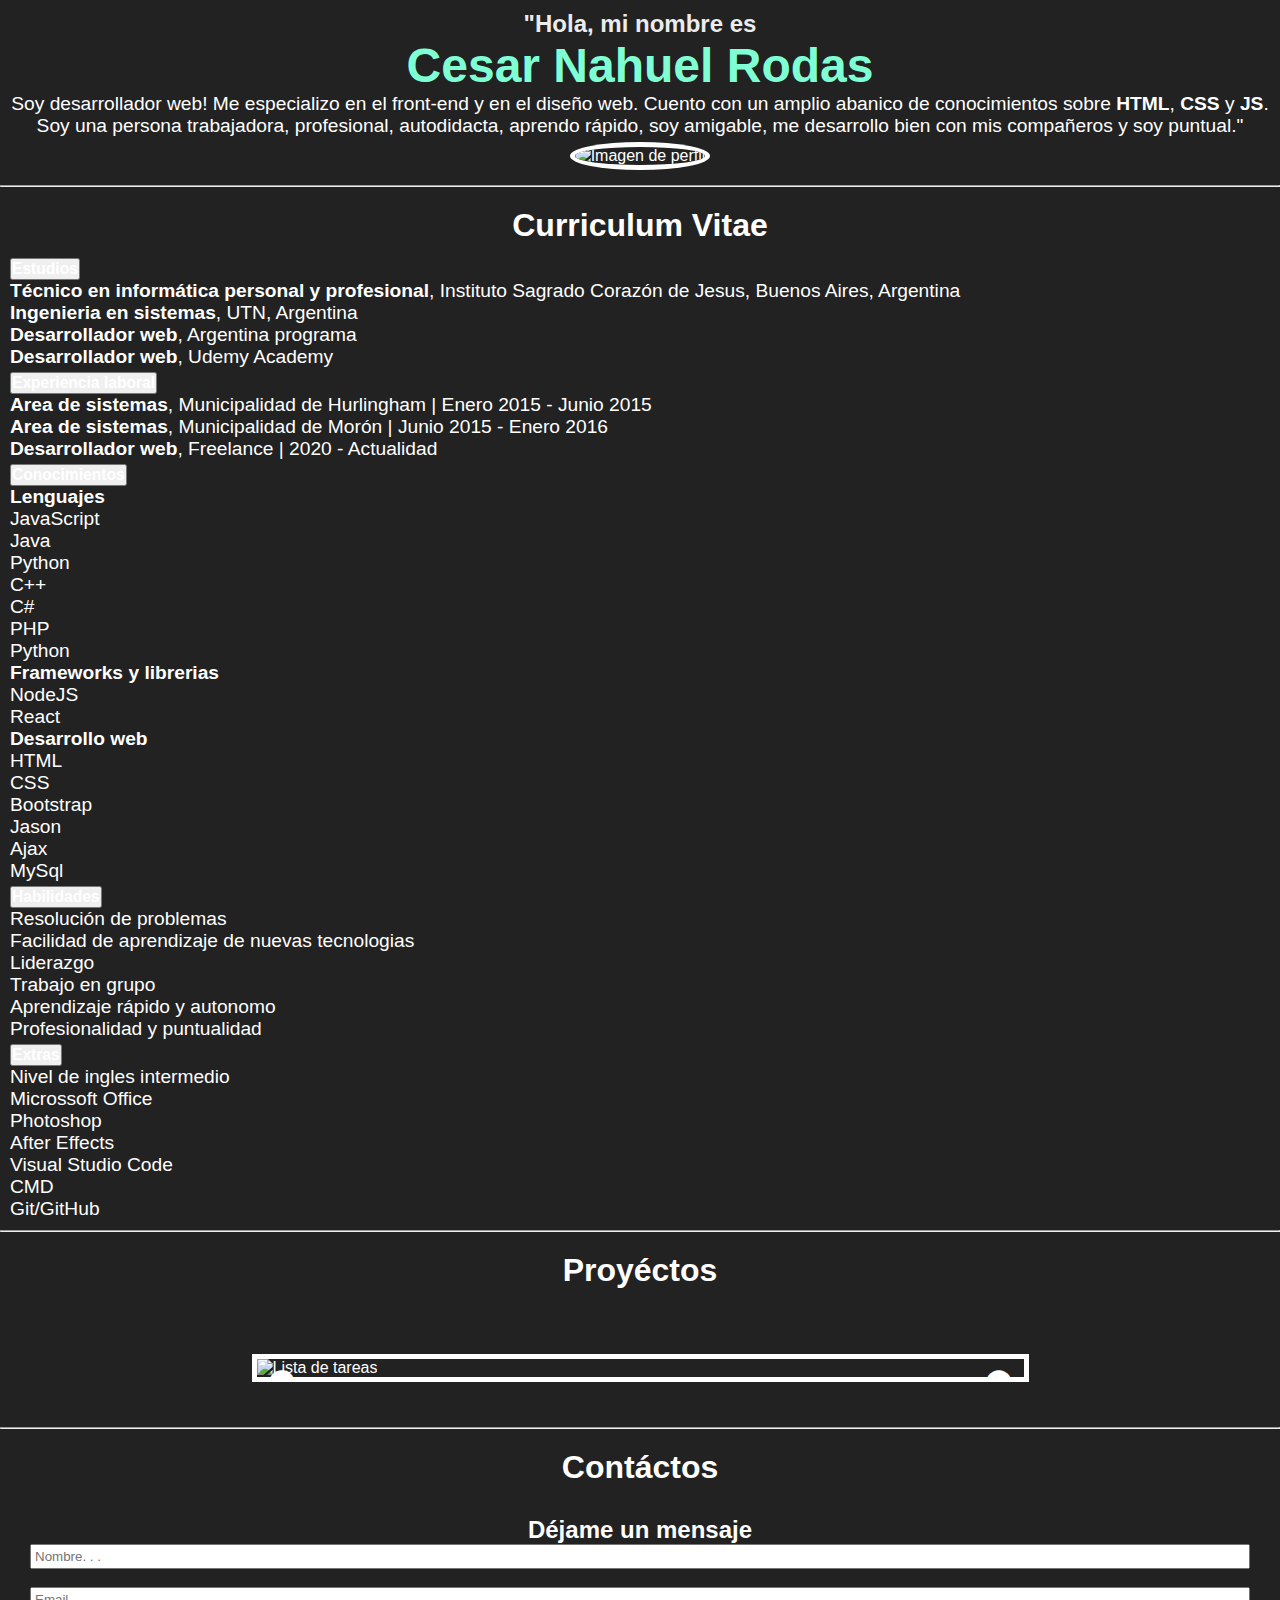
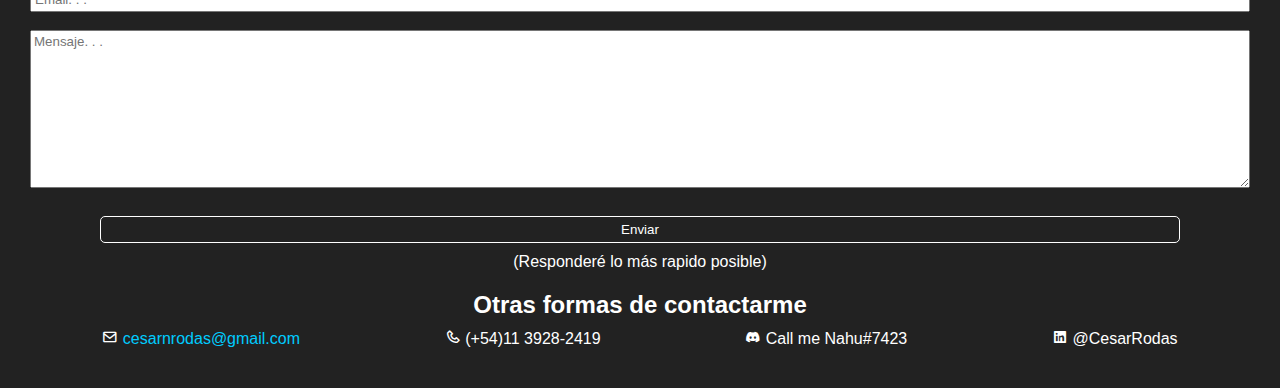
==== commit 15bb3997: "Update index.html" ====
--- a/index.html
+++ b/index.html
@@ -193,22 +193,22 @@
             <div class="slider" id="slider">
                 <div class="slider-section">
                     <div class="slider-img">
-                        <img src="https://raw.githubusercontent.com/NahuRodas/ArgentinaProgramaProyectoFinal/main/recursos/proyecto1.PNG" alt="Imagen Chimmie page">
-                    </div>
-                </div>
-                <div class="slider-section">
-                    <div class="slider-img">
-                        <img src="https://raw.githubusercontent.com/NahuRodas/ArgentinaProgramaProyectoFinal/main/recursos/proyecto2.PNG" alt="Imagen proyecto 2">
-                    </div>
-                </div>
-                <div class="slider-section">
-                    <div class="slider-img">
-                        <img src="https://raw.githubusercontent.com/NahuRodas/ArgentinaProgramaProyectoFinal/main/recursos/proyecto3.PNG" alt="Imagen proyecto 3">
-                    </div>
-                </div>
-                <div class="slider-section">
-                    <div class="slider-img">
-                        <img src="https://raw.githubusercontent.com/NahuRodas/ArgentinaProgramaProyectoFinal/main/recursos/proyecto4.PNG" alt="Imagen proyecto 4">
+                        <img src="https://raw.githubusercontent.com/NahuRodas/ArgentinaProgramaProyectoFinal/main/recursos/proyecto4.PNG" alt="Log in / Register">
+                    </div>
+                </div>
+                <div class="slider-section">
+                    <div class="slider-img">
+                        <img src="https://raw.githubusercontent.com/NahuRodas/ArgentinaProgramaProyectoFinal/main/recursos/proyecto2.PNG" alt="Lista de tareas">
+                    </div>
+                </div>
+                <div class="slider-section">
+                    <div class="slider-img">
+                        <img src="https://raw.githubusercontent.com/NahuRodas/ArgentinaProgramaProyectoFinal/main/recursos/proyecto3.PNG" alt="Portafolio">
+                    </div>
+                </div>
+                <div class="slider-section">
+                    <div class="slider-img">
+                        <img src="https://raw.githubusercontent.com/NahuRodas/ArgentinaProgramaProyectoFinal/main/recursos/proyecto1.PNG" alt="Chimmie web page">
                     </div>
                 </div>
             </div>
@@ -238,19 +238,19 @@
                     <div class="mas-contactos">
                         <div class="info-contacto">
                             <i class='bx bx-envelope'></i>
-                            <a href="mailto:arnold.cole@example.com"><span>arnold.cole@example.com</span></a>
+                            <a href="mailto:arnold.cole@example.com"><span>cesarnrodas@gmail.com</span></a>
                         </div>
                         <div class="info-contacto">
                             <i class='bx bx-phone' ></i>
-                            <span>(954) 446-2451</span>
+                            <span>(+54)11 3928-2419</span>
                         </div>
                         <div class="info-contacto">
                             <i class='bx bxl-discord-alt'></i>
-                            <span>arnold#1234</span>
+                            <span>Call me Nahu#7423</span>
                         </div>
                         <div class="info-contacto">
                             <i class='bx bxl-linkedin-square' ></i>
-                            <span>Arnold Cole</span>
+                            <span>@CesarRodas</span>
                         </div>
                     </div>
                 </div>
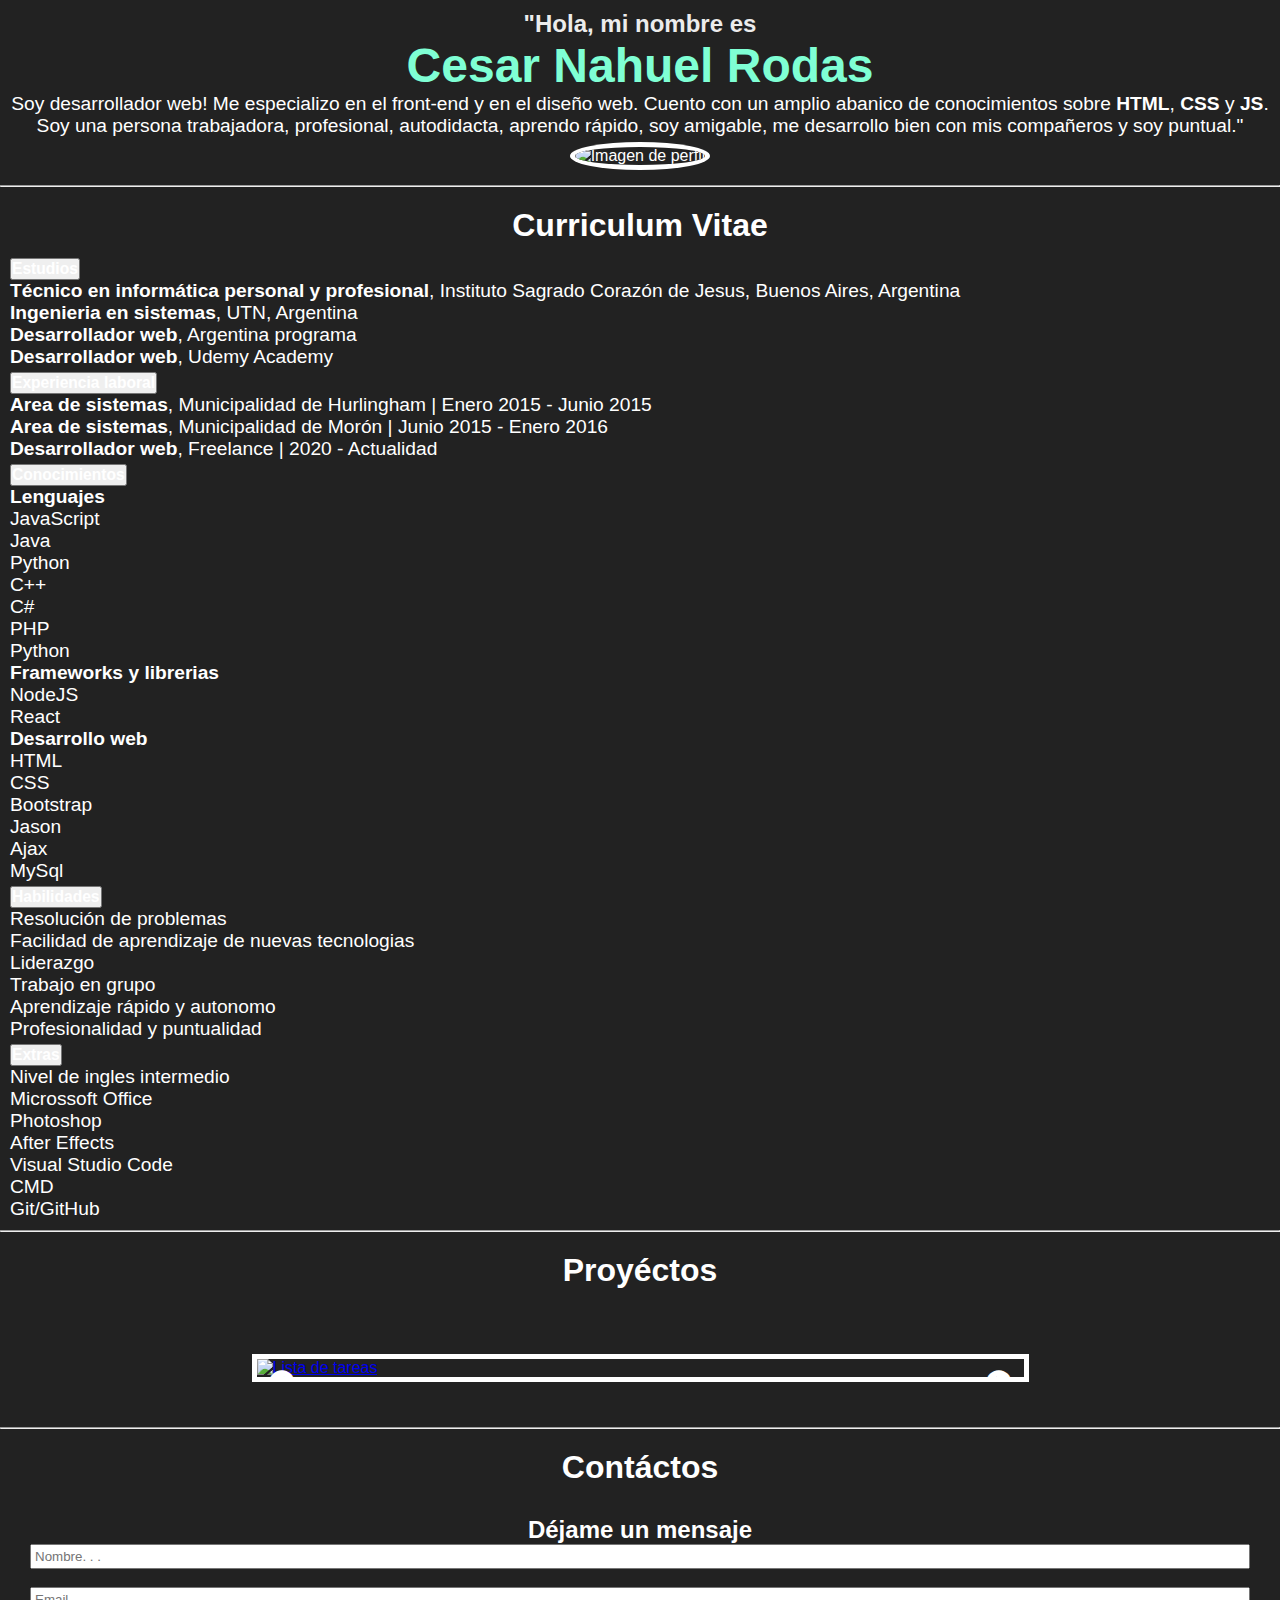
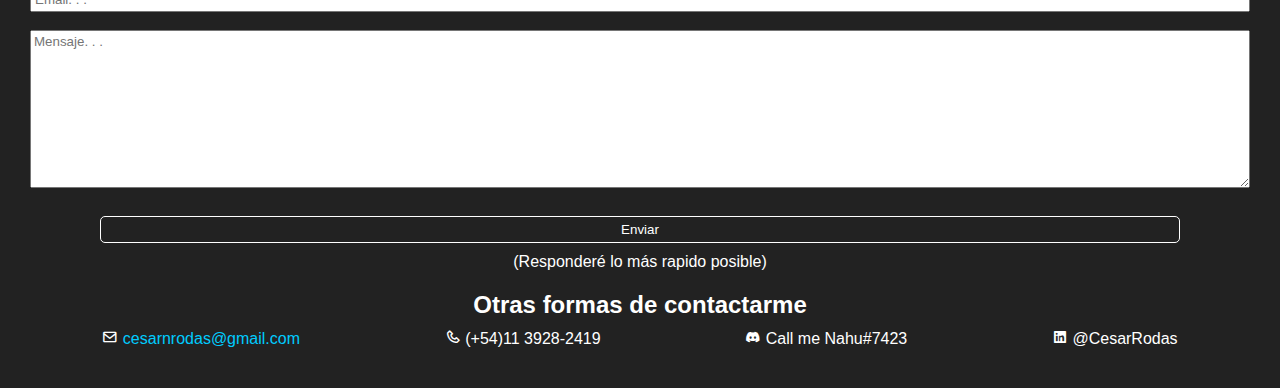
==== commit 64519138: "Update index.html" ====
--- a/index.html
+++ b/index.html
@@ -45,7 +45,7 @@
         </div>
         <span class="triangulo"></span>
         <div class="perfil-img">
-            <img src="http://placekitten.com/200/300" alt="Imagen de perfil">
+            <img src="https://raw.githubusercontent.com/NahuRodas/CesarNahuelRodas/main/recursos/foto_perfil2.PNG" alt="Imagen de perfil">
         </div>
     </div>
     <hr class="separador">
@@ -193,22 +193,26 @@
             <div class="slider" id="slider">
                 <div class="slider-section">
                     <div class="slider-img">
-                        <img src="https://raw.githubusercontent.com/NahuRodas/ArgentinaProgramaProyectoFinal/main/recursos/proyecto4.PNG" alt="Log in / Register">
-                    </div>
-                </div>
-                <div class="slider-section">
-                    <div class="slider-img">
-                        <img src="https://raw.githubusercontent.com/NahuRodas/ArgentinaProgramaProyectoFinal/main/recursos/proyecto2.PNG" alt="Lista de tareas">
-                    </div>
-                </div>
-                <div class="slider-section">
-                    <div class="slider-img">
-                        <img src="https://raw.githubusercontent.com/NahuRodas/ArgentinaProgramaProyectoFinal/main/recursos/proyecto3.PNG" alt="Portafolio">
-                    </div>
-                </div>
-                <div class="slider-section">
-                    <div class="slider-img">
-                        <img src="https://raw.githubusercontent.com/NahuRodas/ArgentinaProgramaProyectoFinal/main/recursos/proyecto1.PNG" alt="Chimmie web page">
+                       <a href="https://nahurodas.github.io/LoginFormulario/" target="_blank"><img src="https://raw.githubusercontent.com/NahuRodas/ArgentinaProgramaProyectoFinal/main/recursos/proyecto4.PNG"
+                        alt="Log in / Register"></a> 
+                    </div>
+                </div>
+                <div class="slider-section">
+                    <div class="slider-img">
+                       <a href="https://nahurodas.github.io/ToDoList/" target="_blank"><img src="https://raw.githubusercontent.com/NahuRodas/ArgentinaProgramaProyectoFinal/main/recursos/proyecto2.PNG"
+                        alt="Lista de tareas"></a> 
+                    </div>
+                </div>
+                <div class="slider-section">
+                    <div class="slider-img">
+                       <a href="https://nahurodas.github.io/CesarNahuelRodas/"  target="_blank"><img src="https://raw.githubusercontent.com/NahuRodas/ArgentinaProgramaProyectoFinal/main/recursos/proyecto3.PNG"
+                        alt="Portafolio"></a> 
+                    </div>
+                </div>
+                <div class="slider-section">
+                    <div class="slider-img">
+                       <a href="https://chimmievtuber.netlify.app/" target="_blank"><img src="https://raw.githubusercontent.com/NahuRodas/ArgentinaProgramaProyectoFinal/main/recursos/proyecto1.PNG"
+                        alt="Chimmie web page"></a> 
                     </div>
                 </div>
             </div>
